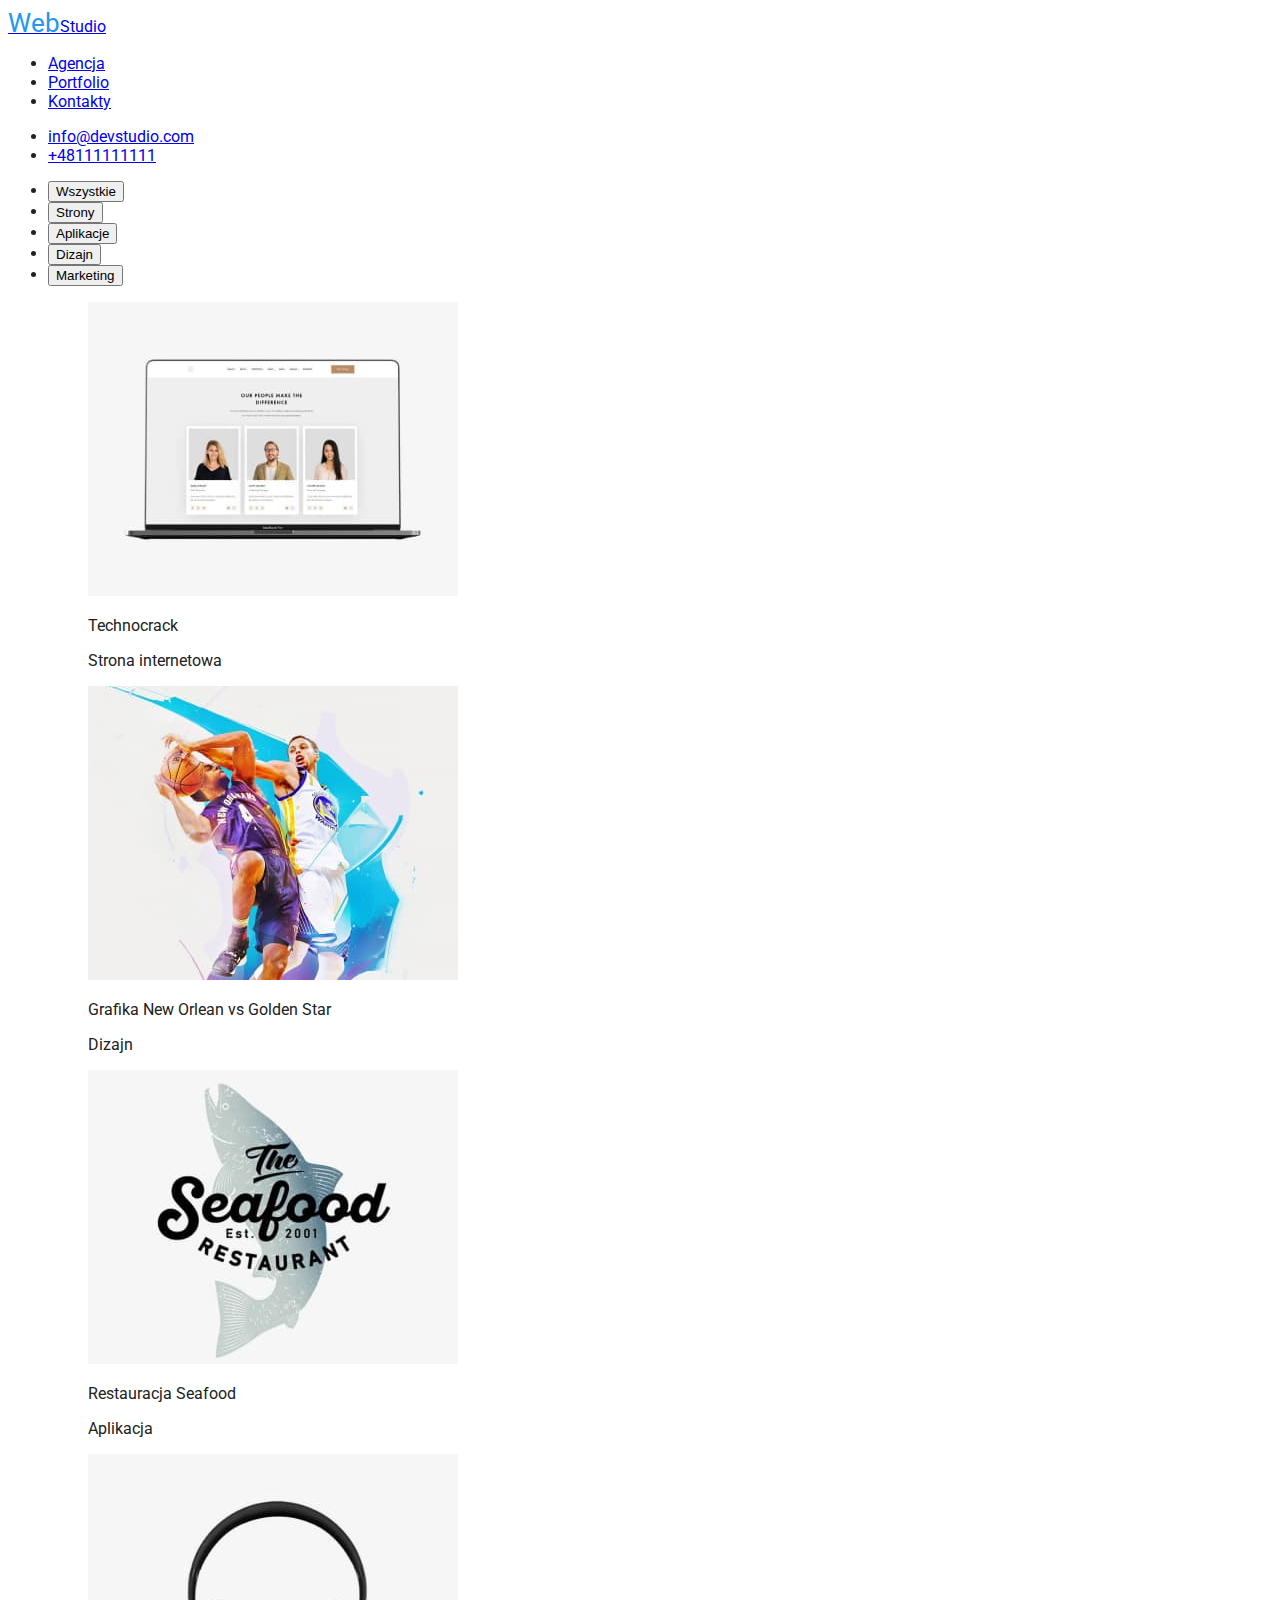
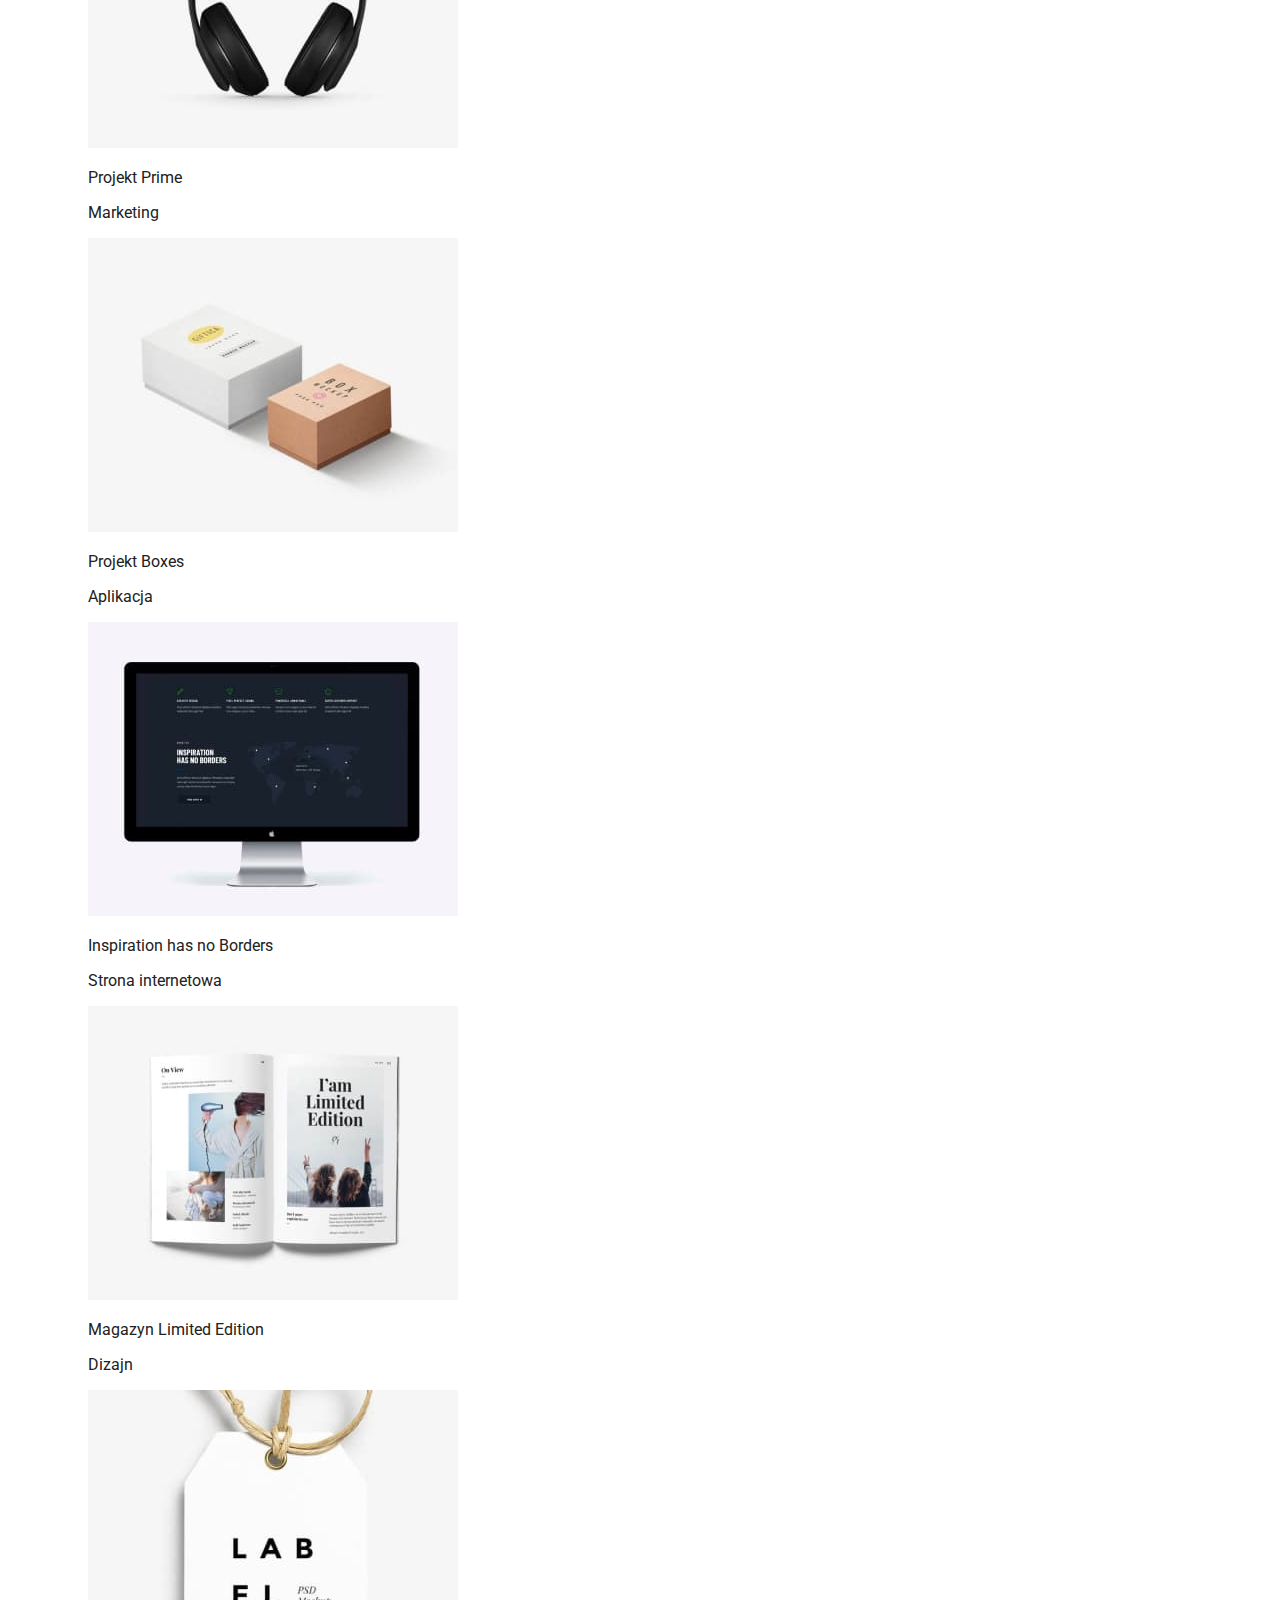
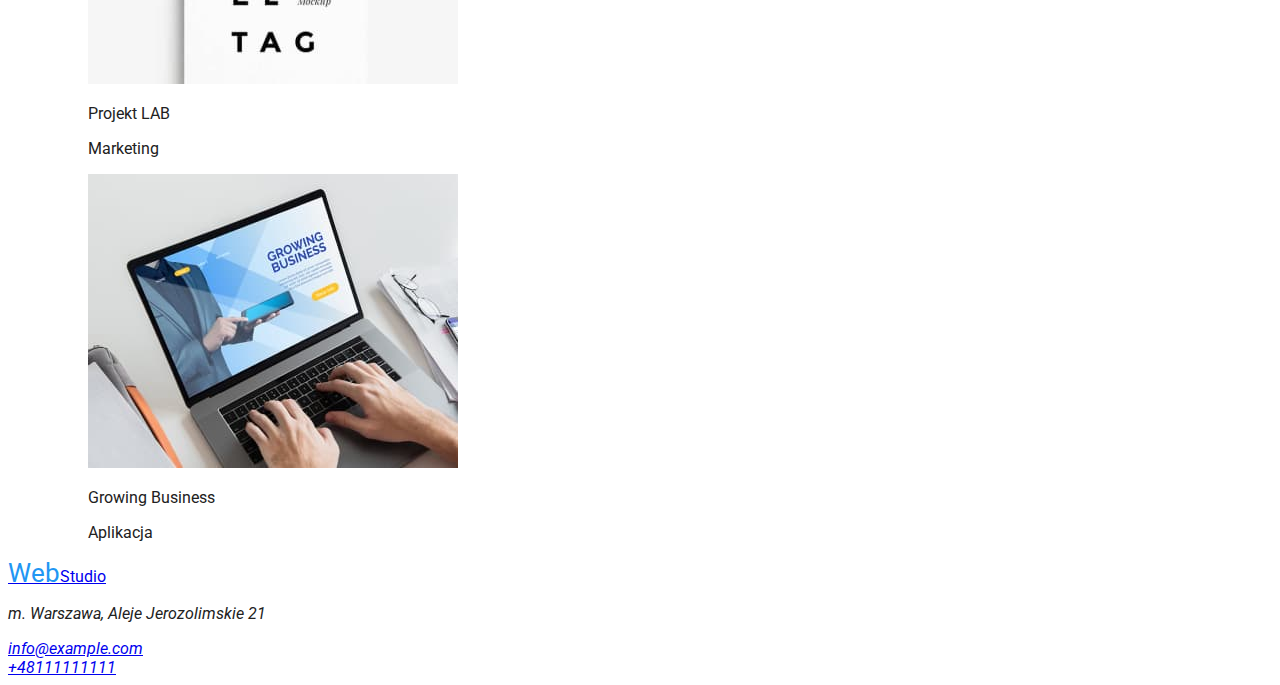
==== portfolio.html @ 7cbb58d7 "added website address to "agencja"" ====
<!DOCTYPE html>
<html lang="pl">
    <head>
        <meta charset="UTF-8" />
        <meta http-equiv="X-UA-Compatible" content="IE=edge" />
        <meta name="viewport" content="width=device-width,initial-scale=1-0" />
        <title>portfolio</title>
        <link rel="preconnect" href="https://fonts.googleapis.com">
        <link rel="preconnect" href="https://fonts.gstatic.com" crossorigin>
        <link href="https://fonts.googleapis.com/css2?family=Raleway:wght@700&family=Roboto:wght@400;500;700;900&display=swap" rel="stylesheet">
        <link rel="stylesheet" href="css/style.css">
    </head>
    <style>

    </style>
    <body>
        <header>
            <a href="./index.html"><span>Web</span>Studio</a>
            <nav>
                <ul>
                    <li><a href="index.html">Agencja</a></li>
                    <li><a href="#">Portfolio</a></li>
                    <li><a href="#">Kontakty</a></li>
                </ul>
            </nav>
            <ul>
                <li>
                    <a href="mailto:info@devstudio.com">info@devstudio.com</a>
                </li>
                <li><a href="tel:+48111111111">+48111111111</a></li>
            </ul>
        </header>
        <main>
            <section>
                <ul>
                    <li>
                <button type="button">Wszystkie</button></li>
                <li>
                <button type="button">Strony</button></li>
                <li>
                <button type="button">Aplikacje</button></li>
                <li>
                <button type="button">Dizajn</button></li>
                <li>
                <button type="button">Marketing</button></li>
                </ul>
            </section>
            <section>
                <ul>
                    <figure>
                        <img
                            src="./images/laptop.jpg"
                            width="370"
                            height="294"
                            alt="Technocrack"
                        />
                        <figcaption>
                            <p>Technocrack</p>
                            <p>Strona internetowa</p>
                        </figcaption>
                    </figure>
                    <figure>
                <img
                    src="./images/pilka.jpg"
                    width="370"
                    height="294"
                    alt="Grafika New Orlean vs Golden Star"
                />
                <figcaption>
                    <p>Grafika New Orlean vs Golden Star</p>
                    <p>Dizajn</p>
                </figcaption>
                    </figure>
                    <figure>
                <img
                    src="./images/restauracja.jpg"
                    width="370"
                    height="294"
                    alt="Restauracja Seafood"
                />
                <figcaption>
                    <p>Restauracja Seafood</p>
                    <p>Aplikacja</p>
                </figcaption>
                    </figure>
                </ul>
                <ul>
                    <figure>
                    <img
                        src="./images/sluchawki.jpg"
                        width="370"
                        height="294"
                        alt="Projekt Prime"
                    />
                    <figcaption>
                        <p>Projekt Prime</p>
                        <p>Marketing</p>
                    </figcaption>
                </figure>
                <figure>
                    <img
                        src="./images/boxes.jpg"
                        width="370"
                        height="294"
                        alt="Projekt Boxes"
                    />
                    <figcaption>
                        <p>Projekt Boxes</p>
                        <p>Aplikacja</p>
                    </figcaption>
                </figure>
                <figure>
                    <img
                        src="./images/monitor.jpg"
                        width="370"
                        height="294"
                        alt="Inspiration has no Borders"
                    />
                    <figcaption>
                        <p>Inspiration has no Borders</p>
                        <p>Strona internetowa</p>
                    </figcaption>
                </figure>
                </ul>
                <ul>
                <figure>
                    <img
                    src="./images/magazyn.jpg"
                    width="370"
                    height="294"
                    alt="Magazyn Limited Edition"
                />
                <figcaption>
                    <p>Magazyn Limited Edition</p>
                    <p>Dizajn</p>
                    </figcaption>
                </figure>
                <figure>
                    <img
                    src="./images/lab.jpg"
                    width="370"
                    height="294"
                    alt="Projekt LAB"
                />
                <figcaption>
                    <p>Projekt LAB</p>
                    <p>Marketing</p>
                    </figcaption>
                </figure>
                <figure>
                    <img
                    src="./images/laptop2.jpg"
                    width="370"
                    height="294"
                    alt="Growing Business"
                />
                <figcaption>
                    <p>Growing Business</p>
                    <p>Aplikacja</p>
                    </figcaption>
                </figure>
                </ul>
            </section>
</div>
<footer>
    <a href="#"><span>Web</span>Studio</a>
    <address>
        <p>m. Warszawa, Aleje Jerozolimskie 21</p>
        <a href="mailto:info@example.com">info@example.com</a><br />
        <a href="tel:+48111111111">+48111111111</a>
    </address>
</footer>
    </body>
</html>
---- css/style.css ----
@import url("https://fonts.googleapis.com/css2?family=Raleway:wght@700&family=Roboto:wght@400;500;700;900&display=swap");

body {
    font-family: "Roboto", sans-serif;
    color: var(--brand-color-black);
    background-color: var(--background-page-color);
}
a:hover {
    color: rgb(0, 81, 255);
}
button:hover {
    color: rgb(0, 81, 255);
}
.button {
    font-size: 10px;
    color: rgb(0, 0, 0);
}
span {
    color: #2196f3;
    font-size: 26px;
}
menu {
    background-color: #ececec;
}
:root {
    --backgroung-page-color: #e5e5e5;
    --brand-color-blue: #2196f3;
    --brand-color-background: #2f303a;
    --brand-color-black: #212121;
    --brand-color-grey: #f5f4fa;
    --brand-color-default: #ffffff;
}
menu-logo-link {
    color: #000;
    font-family: Raleway;
    font-weight: 700px;
    font-size: 26px;
    line-height: 1.2;
    text-decoration: none;
}
menu-logo {
    color: var(--brand-color-blue);
    font-family: Raleway;
    font-weight: 700px;
    font-size: 26px;
    line-height: 1.2;
    text-decoration: none;
}
button {
    cursor: pointer;
}
a:focus {
    color: green;
}
a:active,
button:active {
    background-color: var(--brand-color-blue);
}
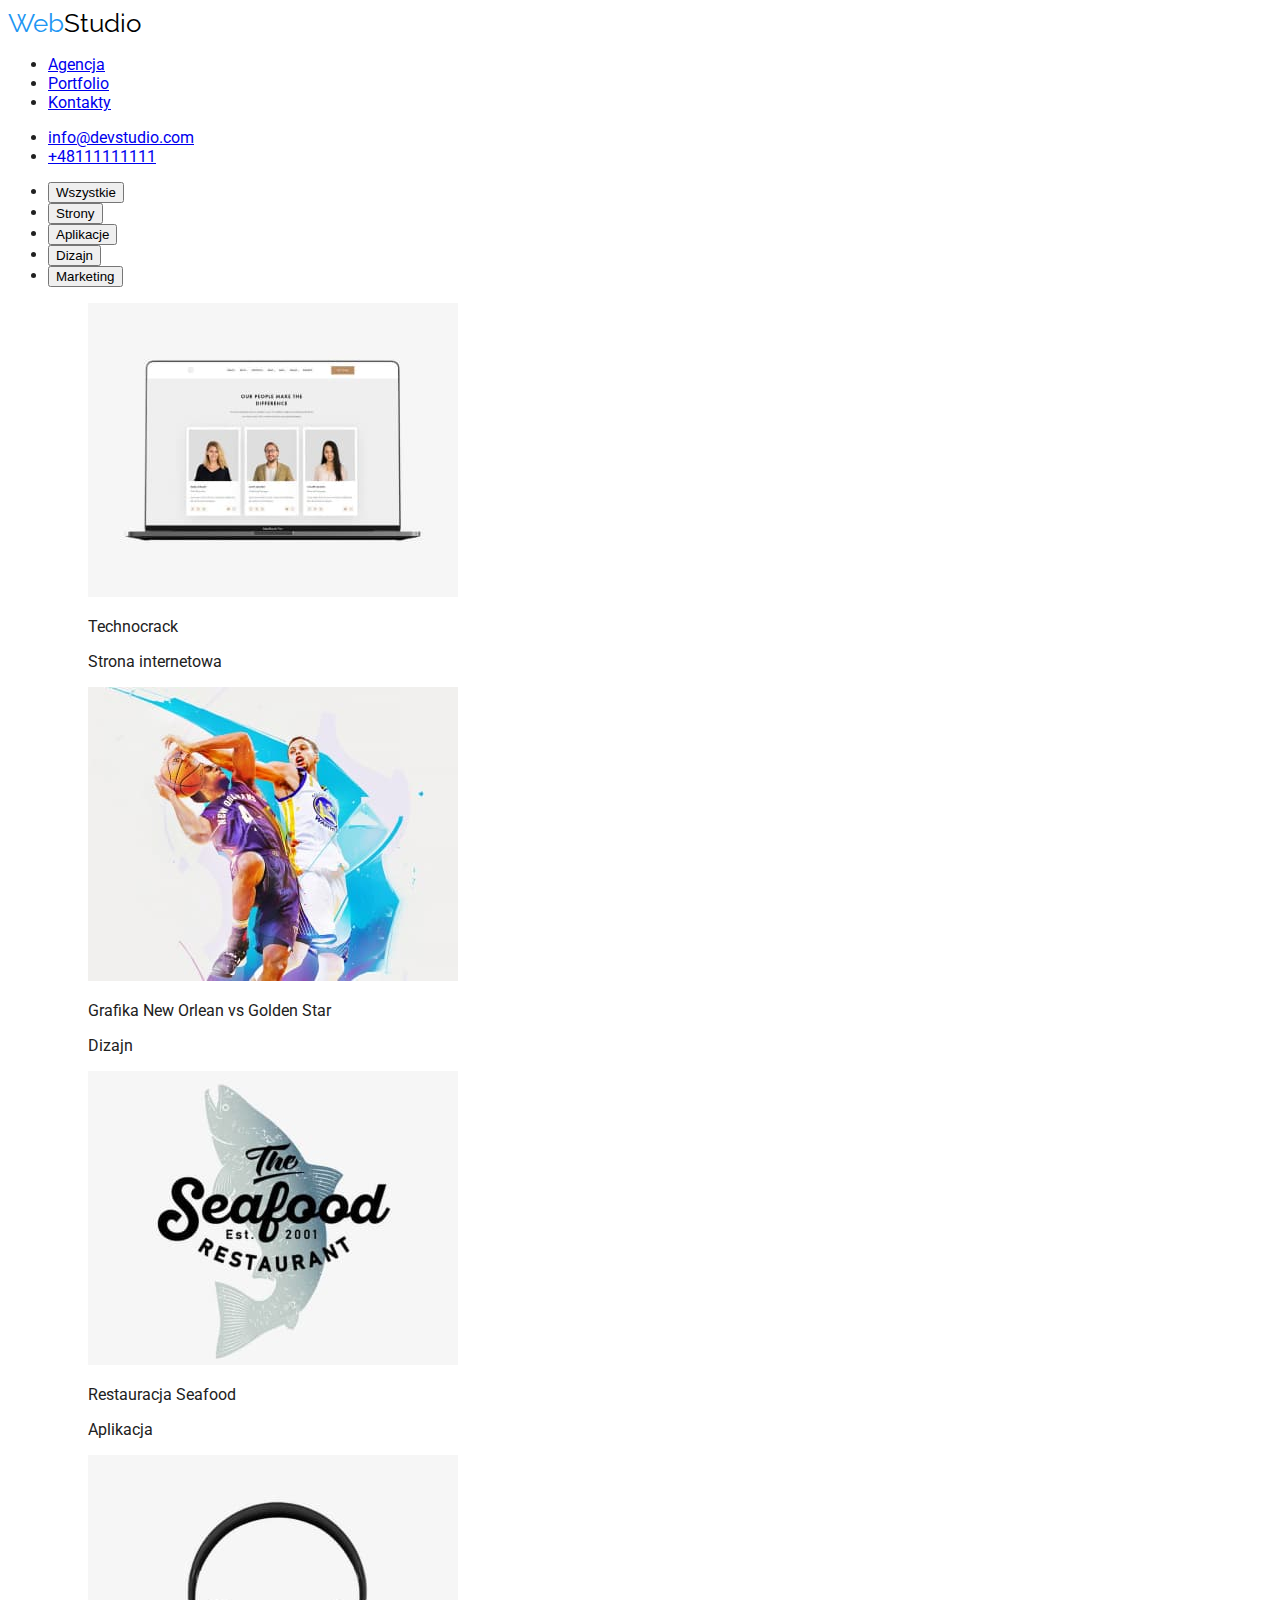
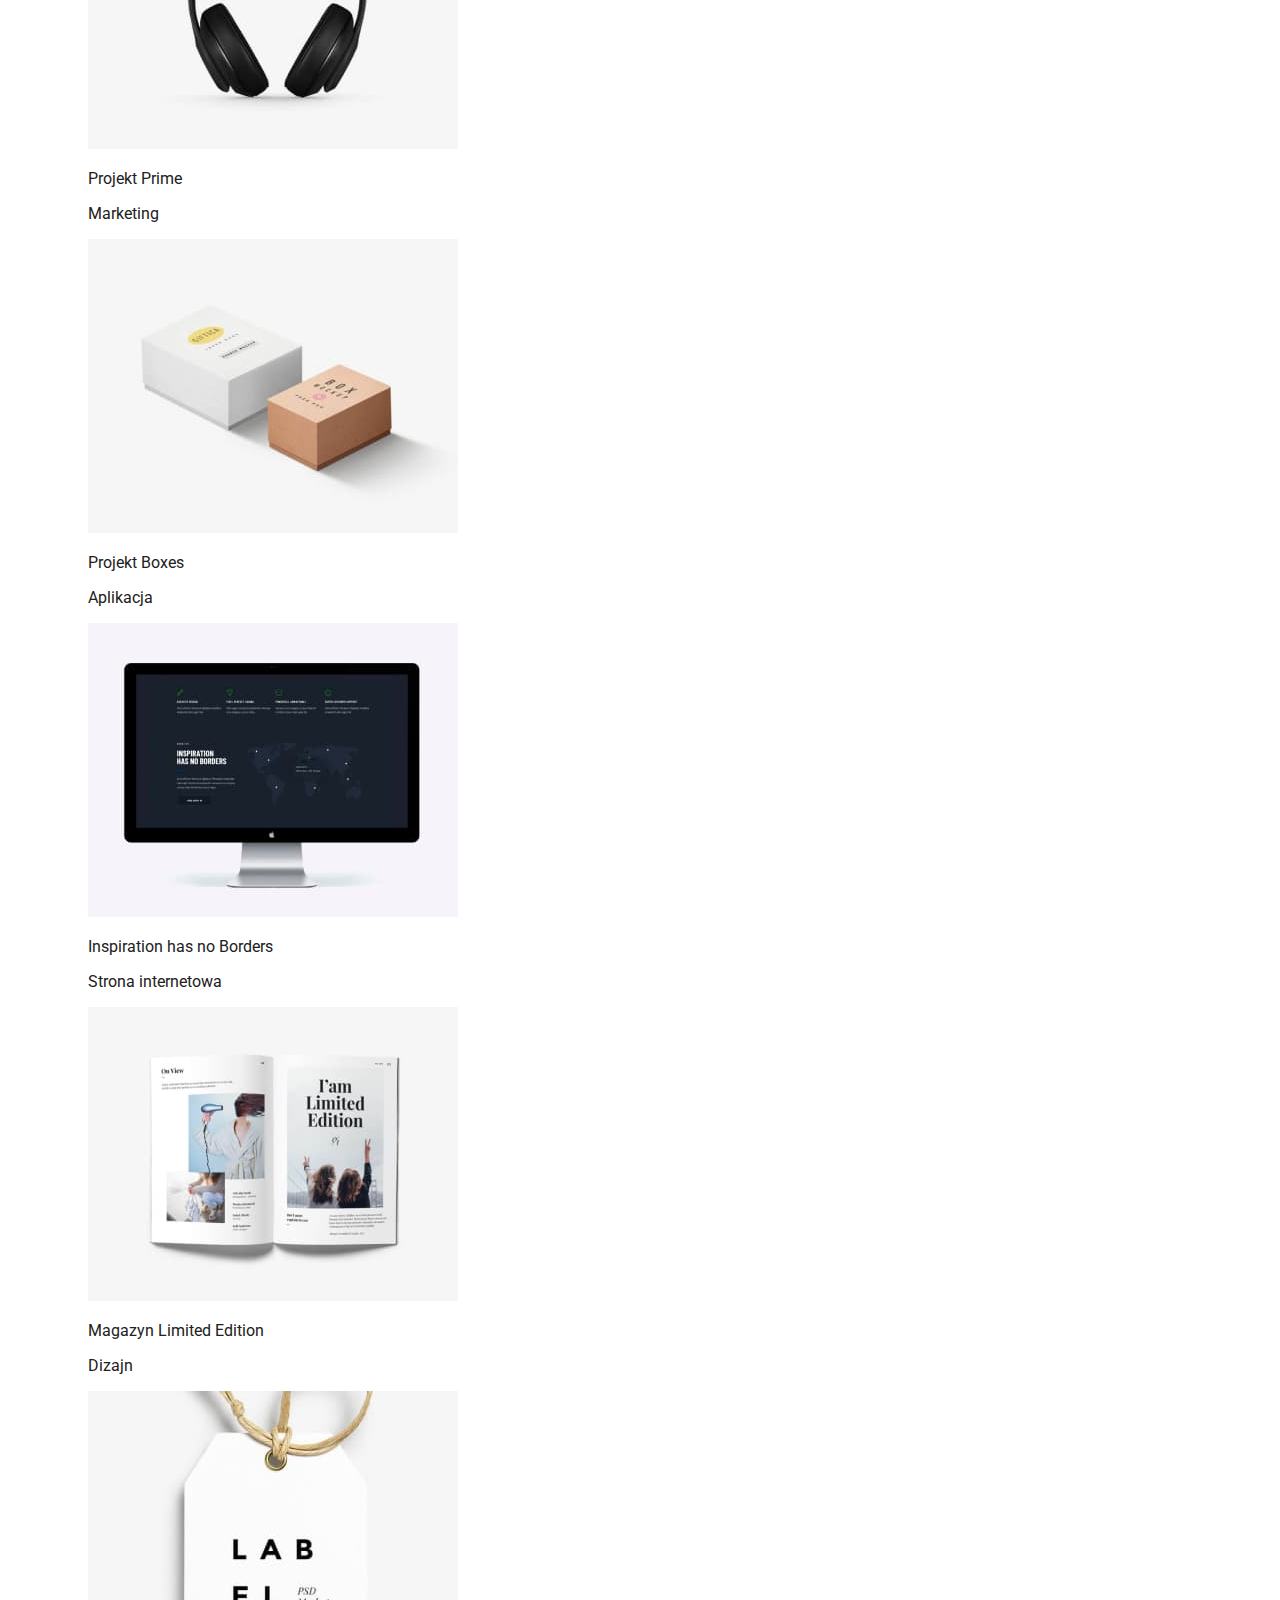
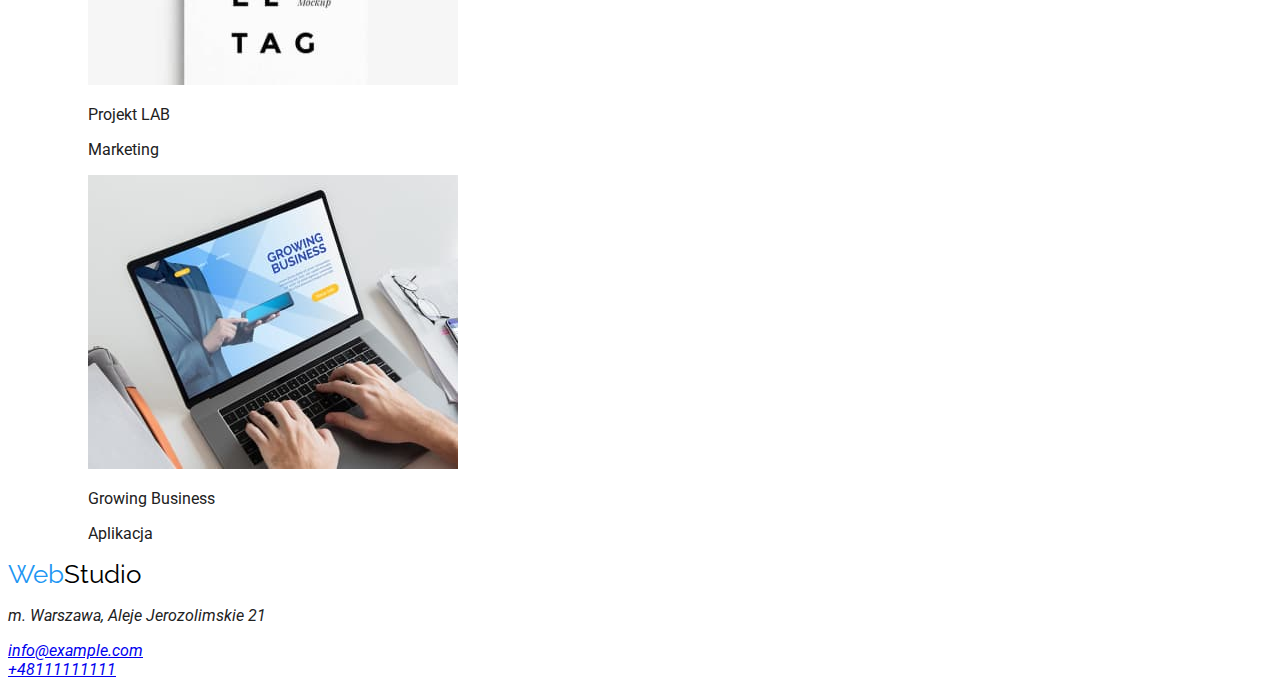
==== commit 209d732b: "code improvement: adding a period in style.css/menu-logo-link" ====
--- a/portfolio.html
+++ b/portfolio.html
@@ -15,7 +15,10 @@
     </style>
     <body>
         <header>
-            <a href="./index.html"><span>Web</span>Studio</a>
+            <a
+                href="https://tomaszdre.github.io/goit-markup-hw-01/"
+                class="menu-logo-link"
+                ><span class="menu-logo">Web</span>Studio</a>
             <nav>
                 <ul>
                     <li><a href="index.html">Agencja</a></li>
@@ -163,7 +166,10 @@
             </section>
 </div>
 <footer>
-    <a href="#"><span>Web</span>Studio</a>
+    <a
+                href="https://tomaszdre.github.io/goit-markup-hw-01/"
+                class="menu-logo-link"
+                ><span class="menu-logo">Web</span>Studio</a>
     <address>
         <p>m. Warszawa, Aleje Jerozolimskie 21</p>
         <a href="mailto:info@example.com">info@example.com</a><br />
--- a/css/style.css
+++ b/css/style.css
@@ -1,5 +1,13 @@
 @import url("https://fonts.googleapis.com/css2?family=Raleway:wght@700&family=Roboto:wght@400;500;700;900&display=swap");
 
+:root {
+    --backgroung-page-color: #e5e5e5;
+    --brand-color-blue: #2196f3;
+    --brand-color-background: #2f303a;
+    --brand-color-black: #212121;
+    --brand-color-grey: #f5f4fa;
+    --brand-color-default: #ffffff;
+}
 body {
     font-family: "Roboto", sans-serif;
     color: var(--brand-color-black);
@@ -22,15 +30,8 @@
 menu {
     background-color: #ececec;
 }
-:root {
-    --backgroung-page-color: #e5e5e5;
-    --brand-color-blue: #2196f3;
-    --brand-color-background: #2f303a;
-    --brand-color-black: #212121;
-    --brand-color-grey: #f5f4fa;
-    --brand-color-default: #ffffff;
-}
-menu-logo-link {
+
+.menu-logo-link {
     color: #000;
     font-family: Raleway;
     font-weight: 700px;
@@ -38,14 +39,7 @@
     line-height: 1.2;
     text-decoration: none;
 }
-menu-logo {
-    color: var(--brand-color-blue);
-    font-family: Raleway;
-    font-weight: 700px;
-    font-size: 26px;
-    line-height: 1.2;
-    text-decoration: none;
-}
+
 button {
     cursor: pointer;
 }
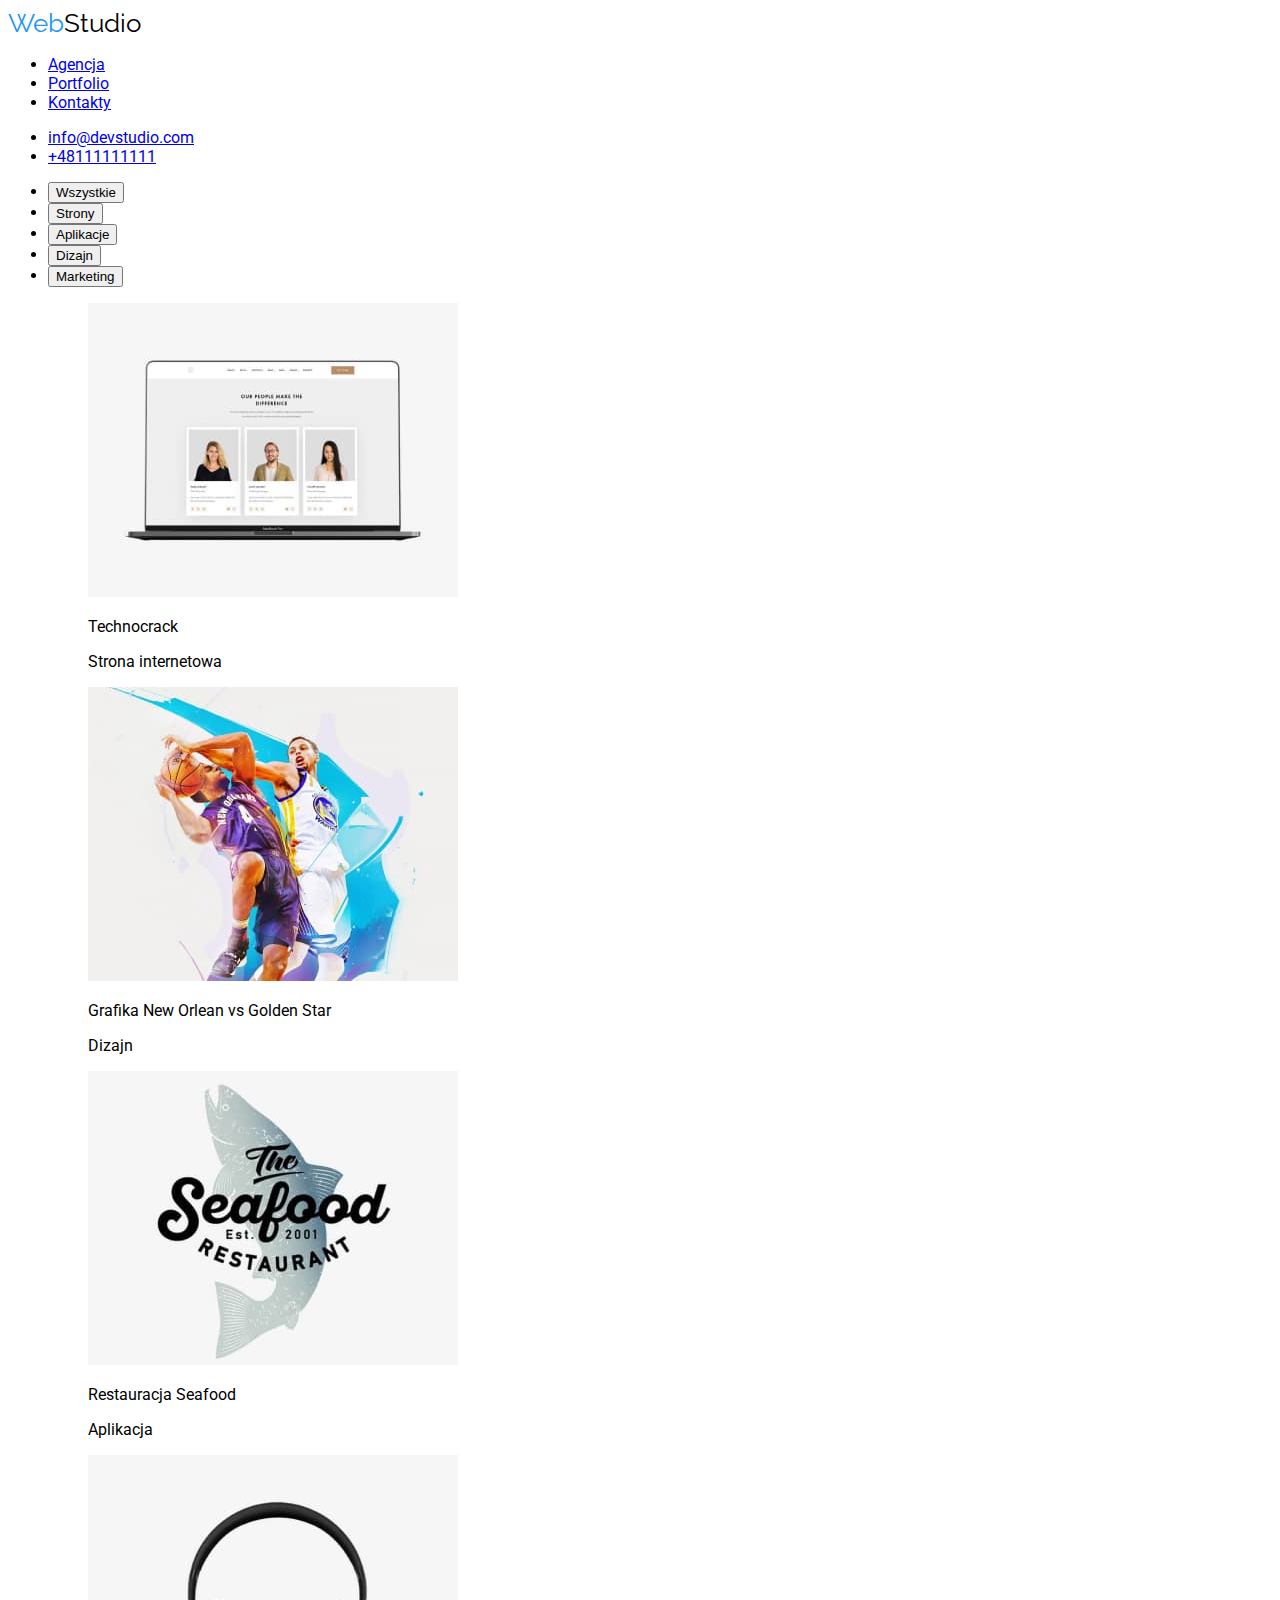
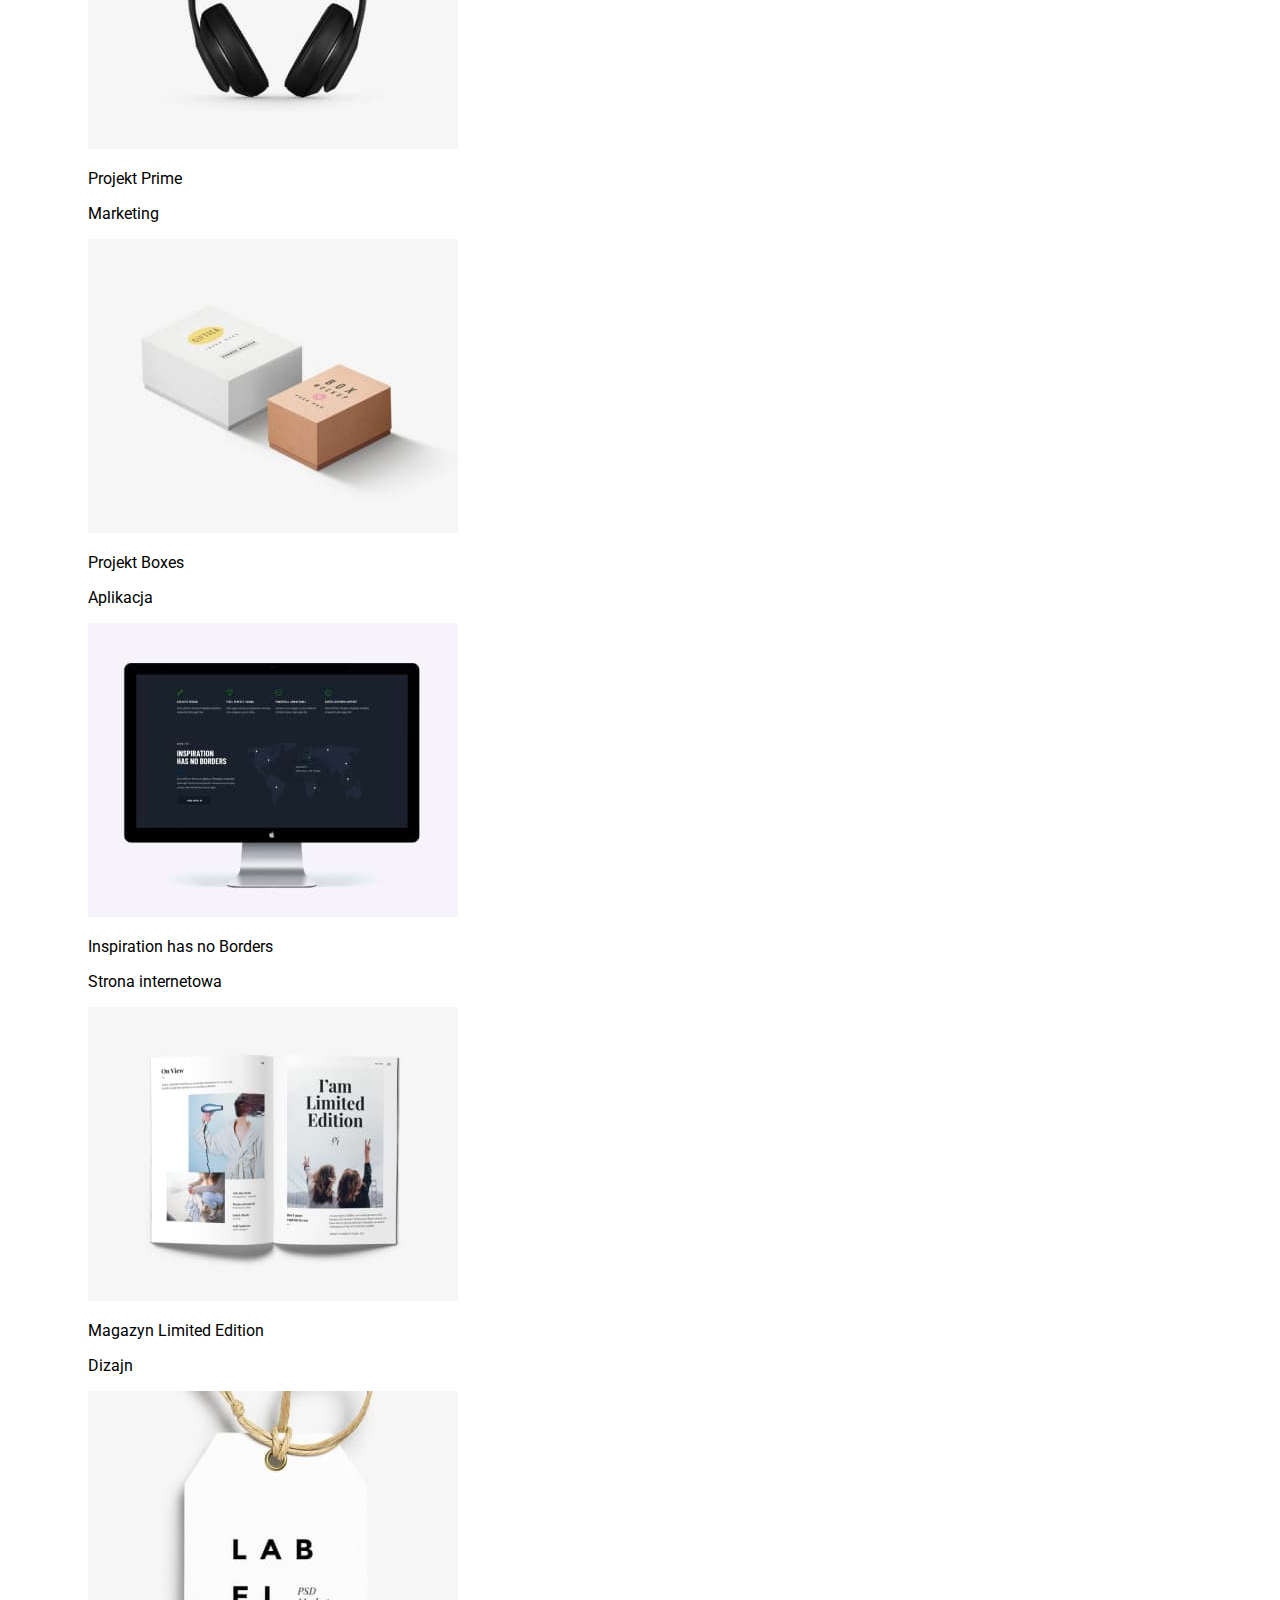
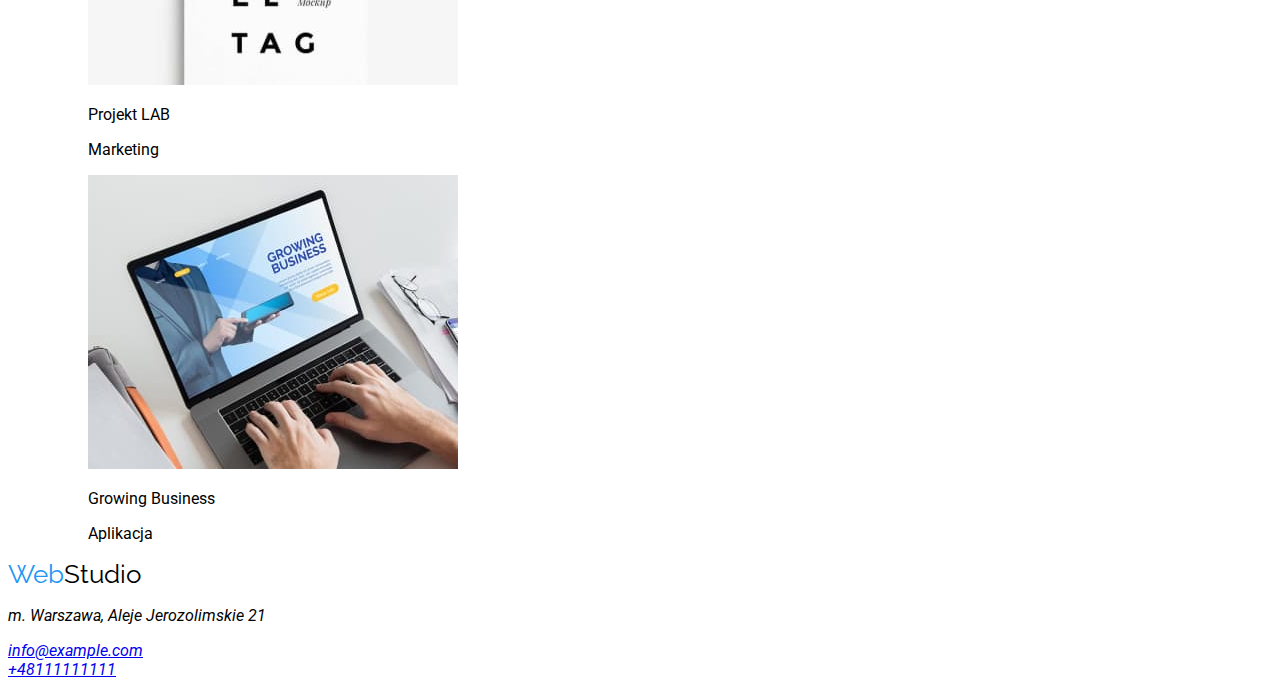
==== commit 37b7ff67: "delete class "menu-logo"" ====
--- a/portfolio.html
+++ b/portfolio.html
@@ -18,7 +18,7 @@
             <a
                 href="https://tomaszdre.github.io/goit-markup-hw-01/"
                 class="menu-logo-link"
-                ><span class="menu-logo">Web</span>Studio</a>
+                ><span>Web</span>Studio</a>
             <nav>
                 <ul>
                     <li><a href="index.html">Agencja</a></li>
@@ -169,7 +169,7 @@
     <a
                 href="https://tomaszdre.github.io/goit-markup-hw-01/"
                 class="menu-logo-link"
-                ><span class="menu-logo">Web</span>Studio</a>
+                ><span>Web</span>Studio</a>
     <address>
         <p>m. Warszawa, Aleje Jerozolimskie 21</p>
         <a href="mailto:info@example.com">info@example.com</a><br />
--- a/css/style.css
+++ b/css/style.css
@@ -2,10 +2,10 @@
 
 :root {
     --backgroung-page-color: #e5e5e5;
-    --brand-color-blue: #2196f3;
+    --brand-color-primary: #2196f3;
     --brand-color-background: #2f303a;
-    --brand-color-black: #212121;
-    --brand-color-grey: #f5f4fa;
+    --brand-color-secondary: #212121;
+    --brand-color-ordinary: #f5f4fa;
     --brand-color-default: #ffffff;
 }
 body {
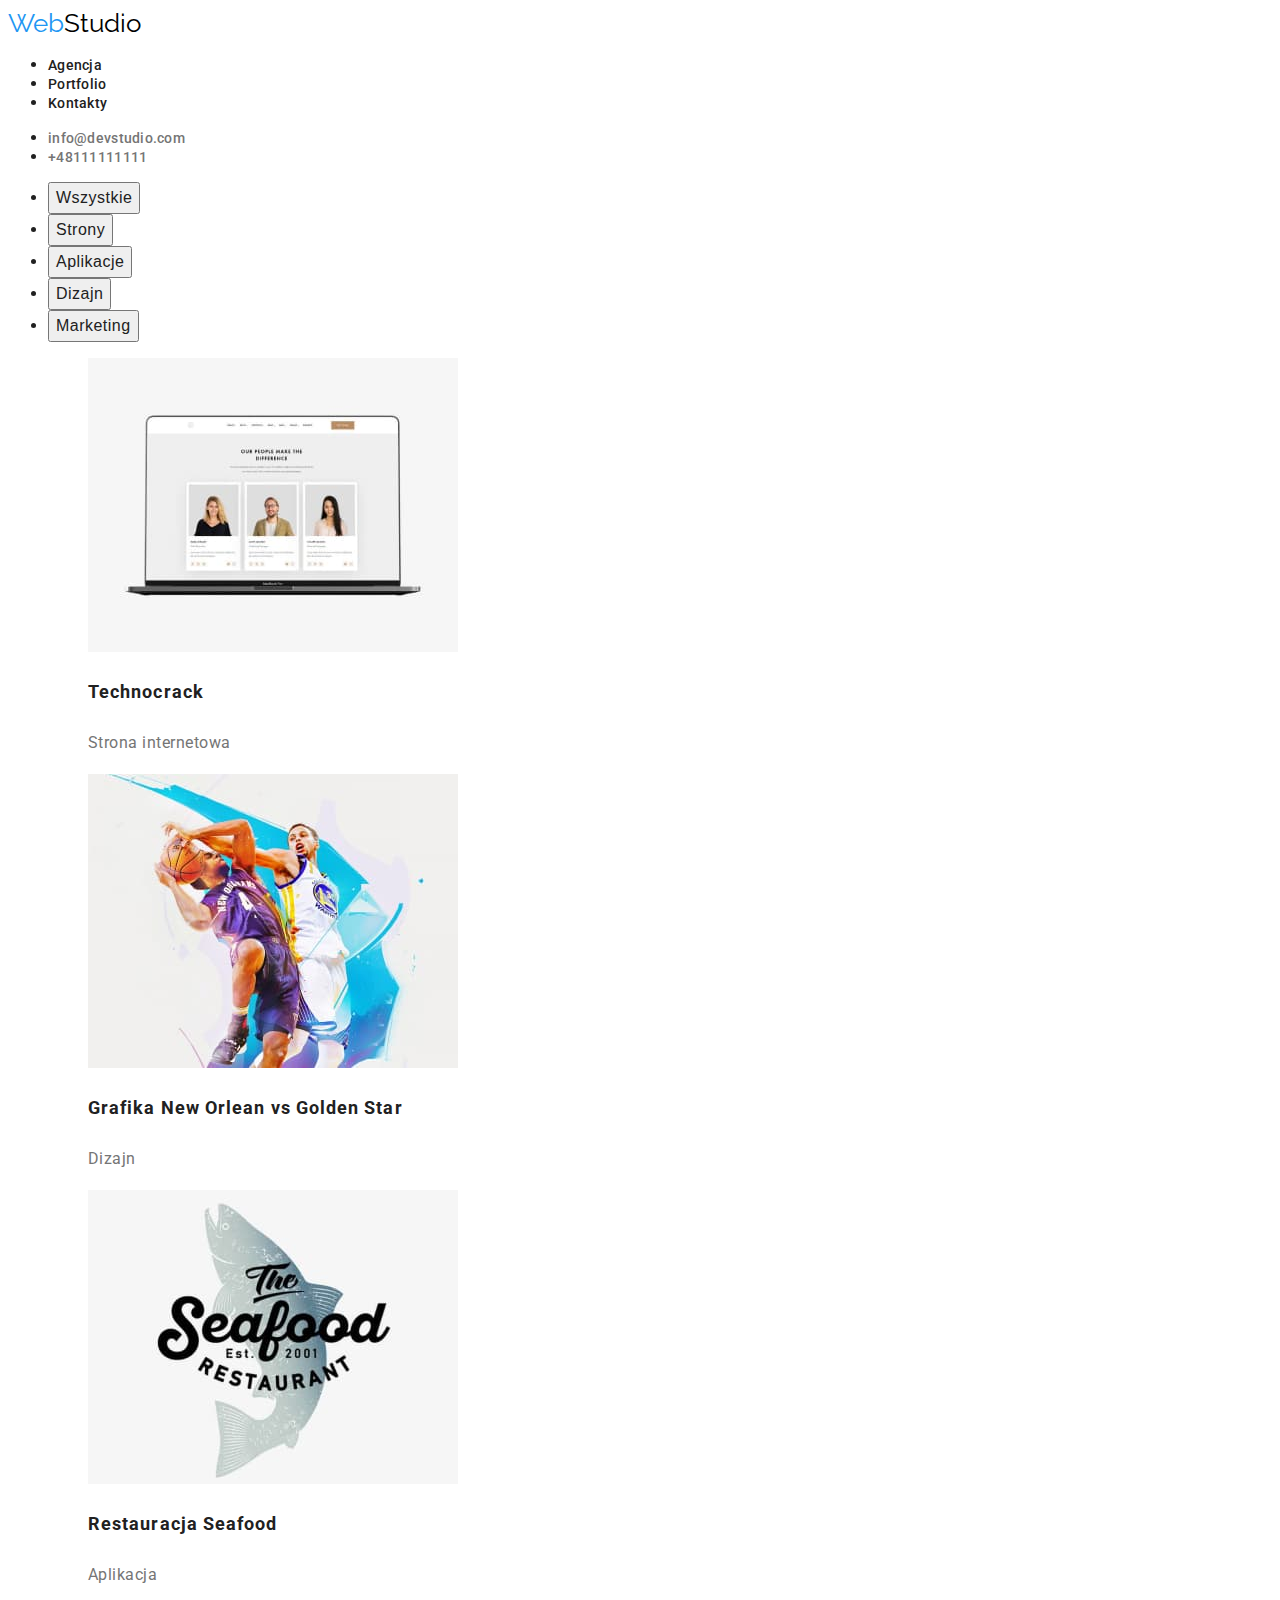
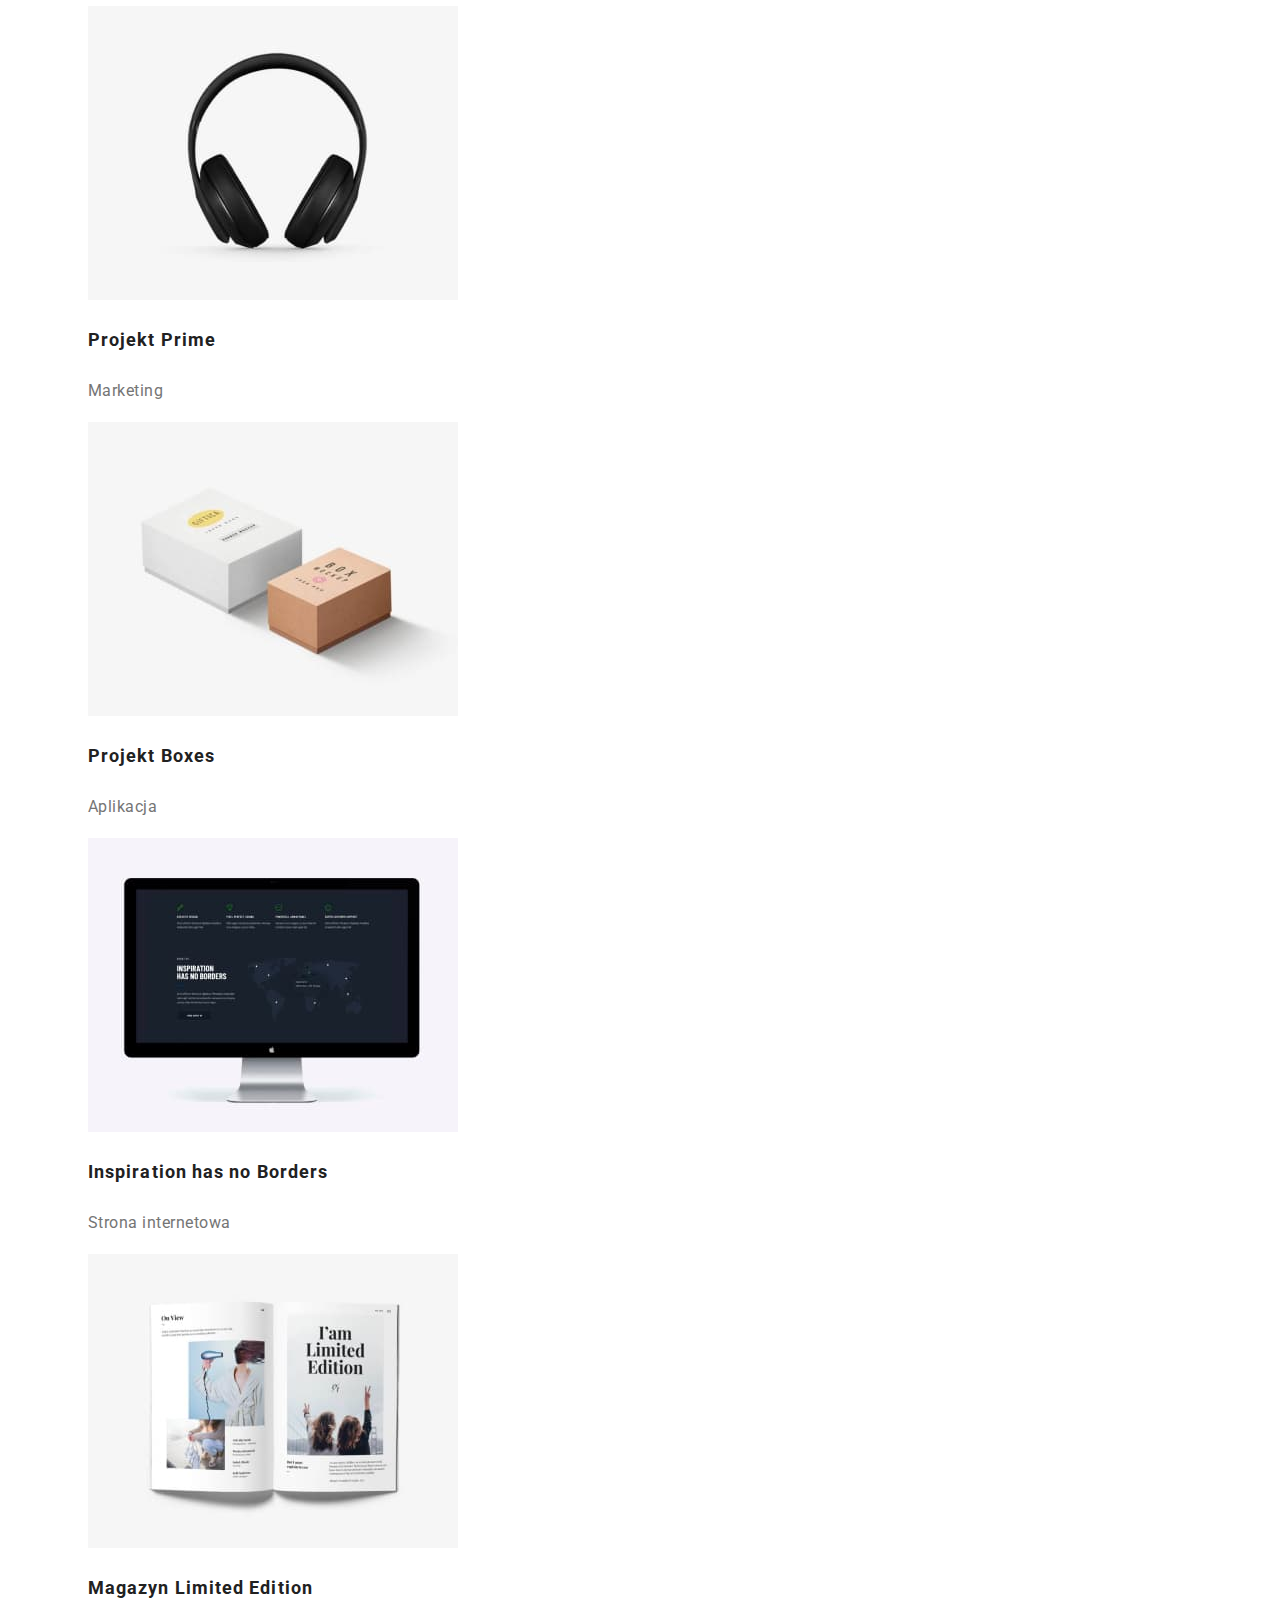
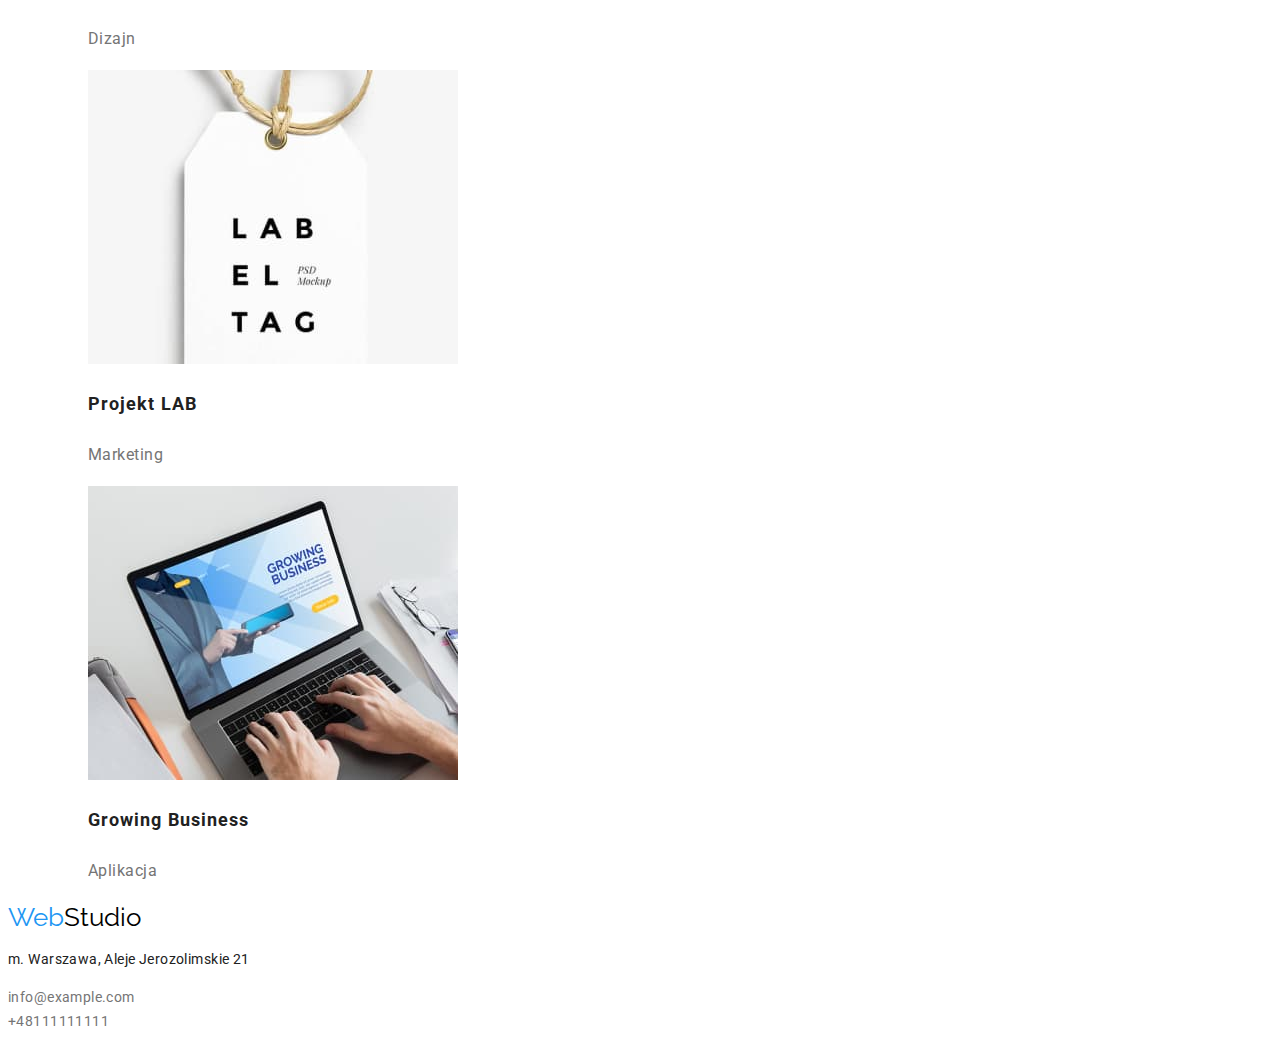
==== commit 5c431eaa: "added many class to index and portfolio" ====
--- a/portfolio.html
+++ b/portfolio.html
@@ -17,35 +17,35 @@
         <header>
             <a
                 href="https://tomaszdre.github.io/goit-markup-hw-01/"
-                class="menu-logo-link"
+                class="logo"
                 ><span>Web</span>Studio</a>
             <nav>
                 <ul>
-                    <li><a href="index.html">Agencja</a></li>
-                    <li><a href="#">Portfolio</a></li>
-                    <li><a href="#">Kontakty</a></li>
+                    <li><a href="index.html" class="decoration">Agencja</a></li>
+                    <li><a href="#" class="decoration">Portfolio</a></li>
+                    <li><a href="#" class="decoration">Kontakty</a></li>
                 </ul>
             </nav>
             <ul>
                 <li>
-                    <a href="mailto:info@devstudio.com">info@devstudio.com</a>
+                    <a href="mailto:info@devstudio.com" class="contacs">info@devstudio.com</a>
                 </li>
-                <li><a href="tel:+48111111111">+48111111111</a></li>
+                <li><a href="tel:+48111111111" class="contacs">+48111111111</a></li>
             </ul>
         </header>
         <main>
             <section>
                 <ul>
                     <li>
-                <button type="button">Wszystkie</button></li>
+                <button type="button" class="font">Wszystkie</button></li>
                 <li>
-                <button type="button">Strony</button></li>
+                <button type="button" class="font">Strony</button></li>
                 <li>
-                <button type="button">Aplikacje</button></li>
+                <button type="button" class="font">Aplikacje</button></li>
                 <li>
-                <button type="button">Dizajn</button></li>
+                <button type="button" class="font">Dizajn</button></li>
                 <li>
-                <button type="button">Marketing</button></li>
+                <button type="button" class="font">Marketing</button></li>
                 </ul>
             </section>
             <section>
@@ -58,8 +58,8 @@
                             alt="Technocrack"
                         />
                         <figcaption>
-                            <p>Technocrack</p>
-                            <p>Strona internetowa</p>
+                            <p class="font-image">Technocrack</p>
+                            <p class="font-image1">Strona internetowa</p>
                         </figcaption>
                     </figure>
                     <figure>
@@ -70,8 +70,8 @@
                     alt="Grafika New Orlean vs Golden Star"
                 />
                 <figcaption>
-                    <p>Grafika New Orlean vs Golden Star</p>
-                    <p>Dizajn</p>
+                    <p class="font-image">Grafika New Orlean vs Golden Star</p>
+                    <p class="font-image1">Dizajn</p>
                 </figcaption>
                     </figure>
                     <figure>
@@ -82,8 +82,8 @@
                     alt="Restauracja Seafood"
                 />
                 <figcaption>
-                    <p>Restauracja Seafood</p>
-                    <p>Aplikacja</p>
+                    <p class="font-image">Restauracja Seafood</p>
+                    <p class="font-image1">Aplikacja</p>
                 </figcaption>
                     </figure>
                 </ul>
@@ -96,8 +96,8 @@
                         alt="Projekt Prime"
                     />
                     <figcaption>
-                        <p>Projekt Prime</p>
-                        <p>Marketing</p>
+                        <p class="font-image">Projekt Prime</p>
+                        <p class="font-image1">Marketing</p>
                     </figcaption>
                 </figure>
                 <figure>
@@ -108,8 +108,8 @@
                         alt="Projekt Boxes"
                     />
                     <figcaption>
-                        <p>Projekt Boxes</p>
-                        <p>Aplikacja</p>
+                        <p class="font-image">Projekt Boxes</p>
+                        <p class="font-image1">Aplikacja</p>
                     </figcaption>
                 </figure>
                 <figure>
@@ -120,8 +120,8 @@
                         alt="Inspiration has no Borders"
                     />
                     <figcaption>
-                        <p>Inspiration has no Borders</p>
-                        <p>Strona internetowa</p>
+                        <p class="font-image">Inspiration has no Borders</p>
+                        <p class="font-image1">Strona internetowa</p>
                     </figcaption>
                 </figure>
                 </ul>
@@ -134,8 +134,8 @@
                     alt="Magazyn Limited Edition"
                 />
                 <figcaption>
-                    <p>Magazyn Limited Edition</p>
-                    <p>Dizajn</p>
+                    <p class="font-image">Magazyn Limited Edition</p>
+                    <p class="font-image1">Dizajn</p>
                     </figcaption>
                 </figure>
                 <figure>
@@ -146,8 +146,8 @@
                     alt="Projekt LAB"
                 />
                 <figcaption>
-                    <p>Projekt LAB</p>
-                    <p>Marketing</p>
+                    <p class="font-image">Projekt LAB</p>
+                    <p class="font-image1">Marketing</p>
                     </figcaption>
                 </figure>
                 <figure>
@@ -158,8 +158,8 @@
                     alt="Growing Business"
                 />
                 <figcaption>
-                    <p>Growing Business</p>
-                    <p>Aplikacja</p>
+                    <p class="font-image">Growing Business</p>
+                    <p class="font-image1">Aplikacja</p>
                     </figcaption>
                 </figure>
                 </ul>
@@ -168,12 +168,12 @@
 <footer>
     <a
                 href="https://tomaszdre.github.io/goit-markup-hw-01/"
-                class="menu-logo-link"
+                class="logo"
                 ><span>Web</span>Studio</a>
     <address>
-        <p>m. Warszawa, Aleje Jerozolimskie 21</p>
-        <a href="mailto:info@example.com">info@example.com</a><br />
-        <a href="tel:+48111111111">+48111111111</a>
+        <p class="footer">m. Warszawa, Aleje Jerozolimskie 21</p>
+        <a href="mailto:info@example.com" class="footer-address">info@example.com</a><br />
+        <a href="tel:+48111111111" class="footer-address">+48111111111</a>
     </address>
 </footer>
     </body>
--- a/css/style.css
+++ b/css/style.css
@@ -10,18 +10,18 @@
 }
 body {
     font-family: "Roboto", sans-serif;
-    color: var(--brand-color-black);
+    color: var(--brand-color-secondary);
     background-color: var(--background-page-color);
 }
 a:hover {
-    color: rgb(0, 81, 255);
+    color: #2196f3;
 }
 button:hover {
-    color: rgb(0, 81, 255);
+    color: #2196f3;
 }
 .button {
     font-size: 10px;
-    color: rgb(0, 0, 0);
+    color: #212121;
 }
 span {
     color: #2196f3;
@@ -31,8 +31,8 @@
     background-color: #ececec;
 }
 
-.menu-logo-link {
-    color: #000;
+.logo {
+    color: #000000;
     font-family: Raleway;
     font-weight: 700px;
     font-size: 26px;
@@ -44,9 +44,120 @@
     cursor: pointer;
 }
 a:focus {
-    color: green;
+    color: #2196f3;
 }
 a:active,
 button:active {
-    background-color: var(--brand-color-blue);
+    background-color: var(--brand-color-primary);
 }
+
+.decoration {
+    font-style: normal;
+    font-weight: 500;
+    font-size: 14px;
+    line-height: 16px;
+    text-decoration: none;
+    letter-spacing: 0.02em;
+    color: #212121;
+}
+.font {
+    font-style: normal;
+    font-weight: 500;
+    font-size: 16px;
+    line-height: 26px;
+    text-align: center;
+    letter-spacing: 0.03em;
+    color: #212121;
+}
+.font-image {
+    font-style: normal;
+    font-weight: 700;
+    font-size: 18px;
+    line-height: 36px;
+    letter-spacing: 0.06em;
+}
+.font-image1 {
+    font-family: "Roboto";
+    font-style: normal;
+    font-weight: 400;
+    font-size: 16px;
+    line-height: 30px;
+    letter-spacing: 0.03em;
+    color: #757575;
+}
+.contacs {
+    font-style: normal;
+    font-weight: 500;
+    font-size: 14px;
+    line-height: 16px;
+    letter-spacing: 0.02em;
+    color: #757575;
+    text-decoration: none;
+}
+.font-button {
+    font-style: normal;
+    font-weight: 700;
+    font-size: 16px;
+    line-height: 30px;
+    display: flex;
+    align-items: center;
+    text-align: center;
+    letter-spacing: 0.06em;
+    color: #ffffff;
+}
+.background-button {
+    width: 200px;
+    height: 50px;
+    left: 700px;
+    background: #2196f3;
+    box-shadow: 0px 4px 4px #00000026;
+    border-radius: 4px;
+}
+.center-text {
+    font-family: "Roboto";
+    font-style: normal;
+    font-weight: 900;
+    font-size: 44px;
+    line-height: 60px;
+    text-align: center;
+    letter-spacing: 0.06em;
+    text-transform: uppercase;
+}
+.center-text2 {
+    font-style: normal;
+    font-weight: 700;
+    font-size: 36px;
+    line-height: 42px;
+    text-align: center;
+    letter-spacing: 0.03em;
+}
+.text-jd {
+    font-style: normal;
+    font-weight: 500;
+    font-size: 16px;
+    line-height: 19px;
+    letter-spacing: 0.03em;
+}
+.text-jd2 {
+    font-weight: 400;
+    font-size: 16px;
+    line-height: 19px;
+    letter-spacing: 0.03em;
+    color: #757575;
+}
+.footer {
+    font-style: normal;
+    font-weight: 400;
+    font-size: 14px;
+    line-height: 24px;
+    letter-spacing: 0.03em;
+}
+.footer-address {
+    font-style: normal;
+    font-weight: 400;
+    font-size: 14px;
+    line-height: 24px;
+    letter-spacing: 0.03em;
+    color: #757575;
+    text-decoration: none;
+}
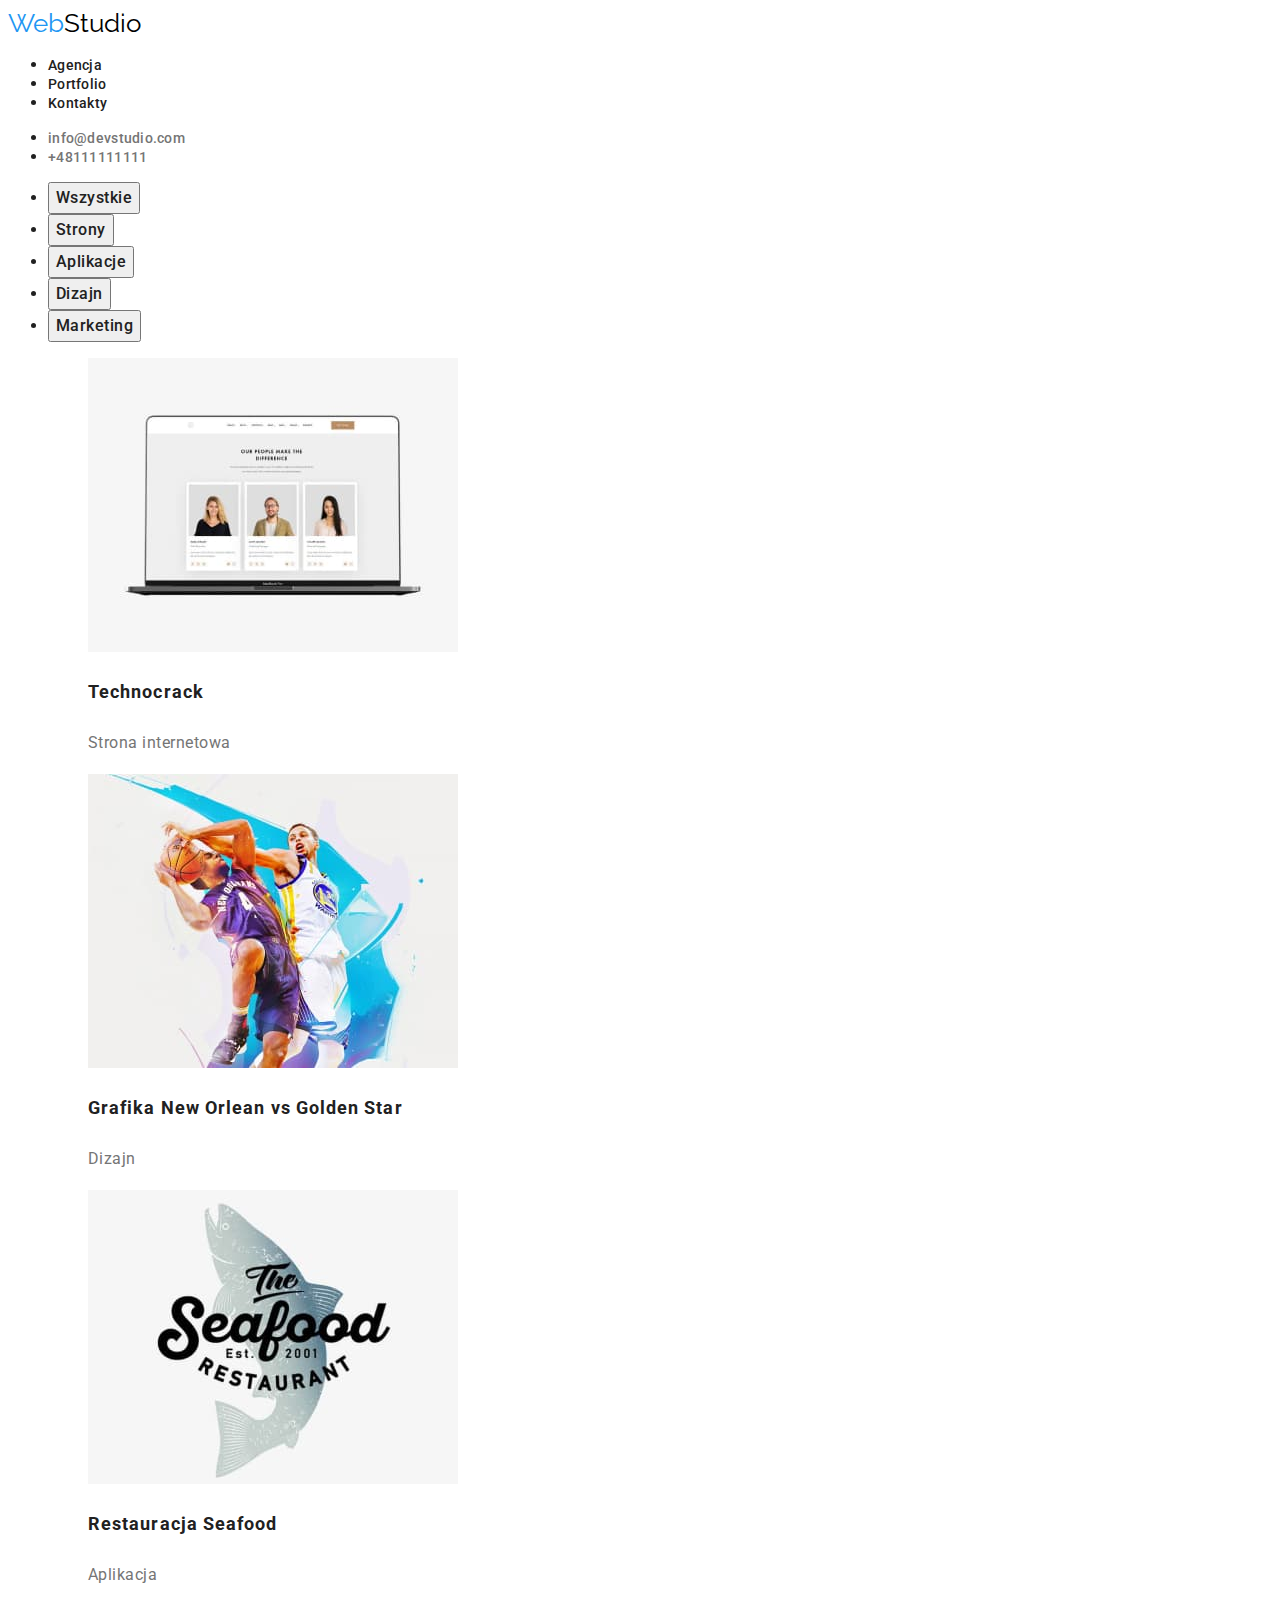
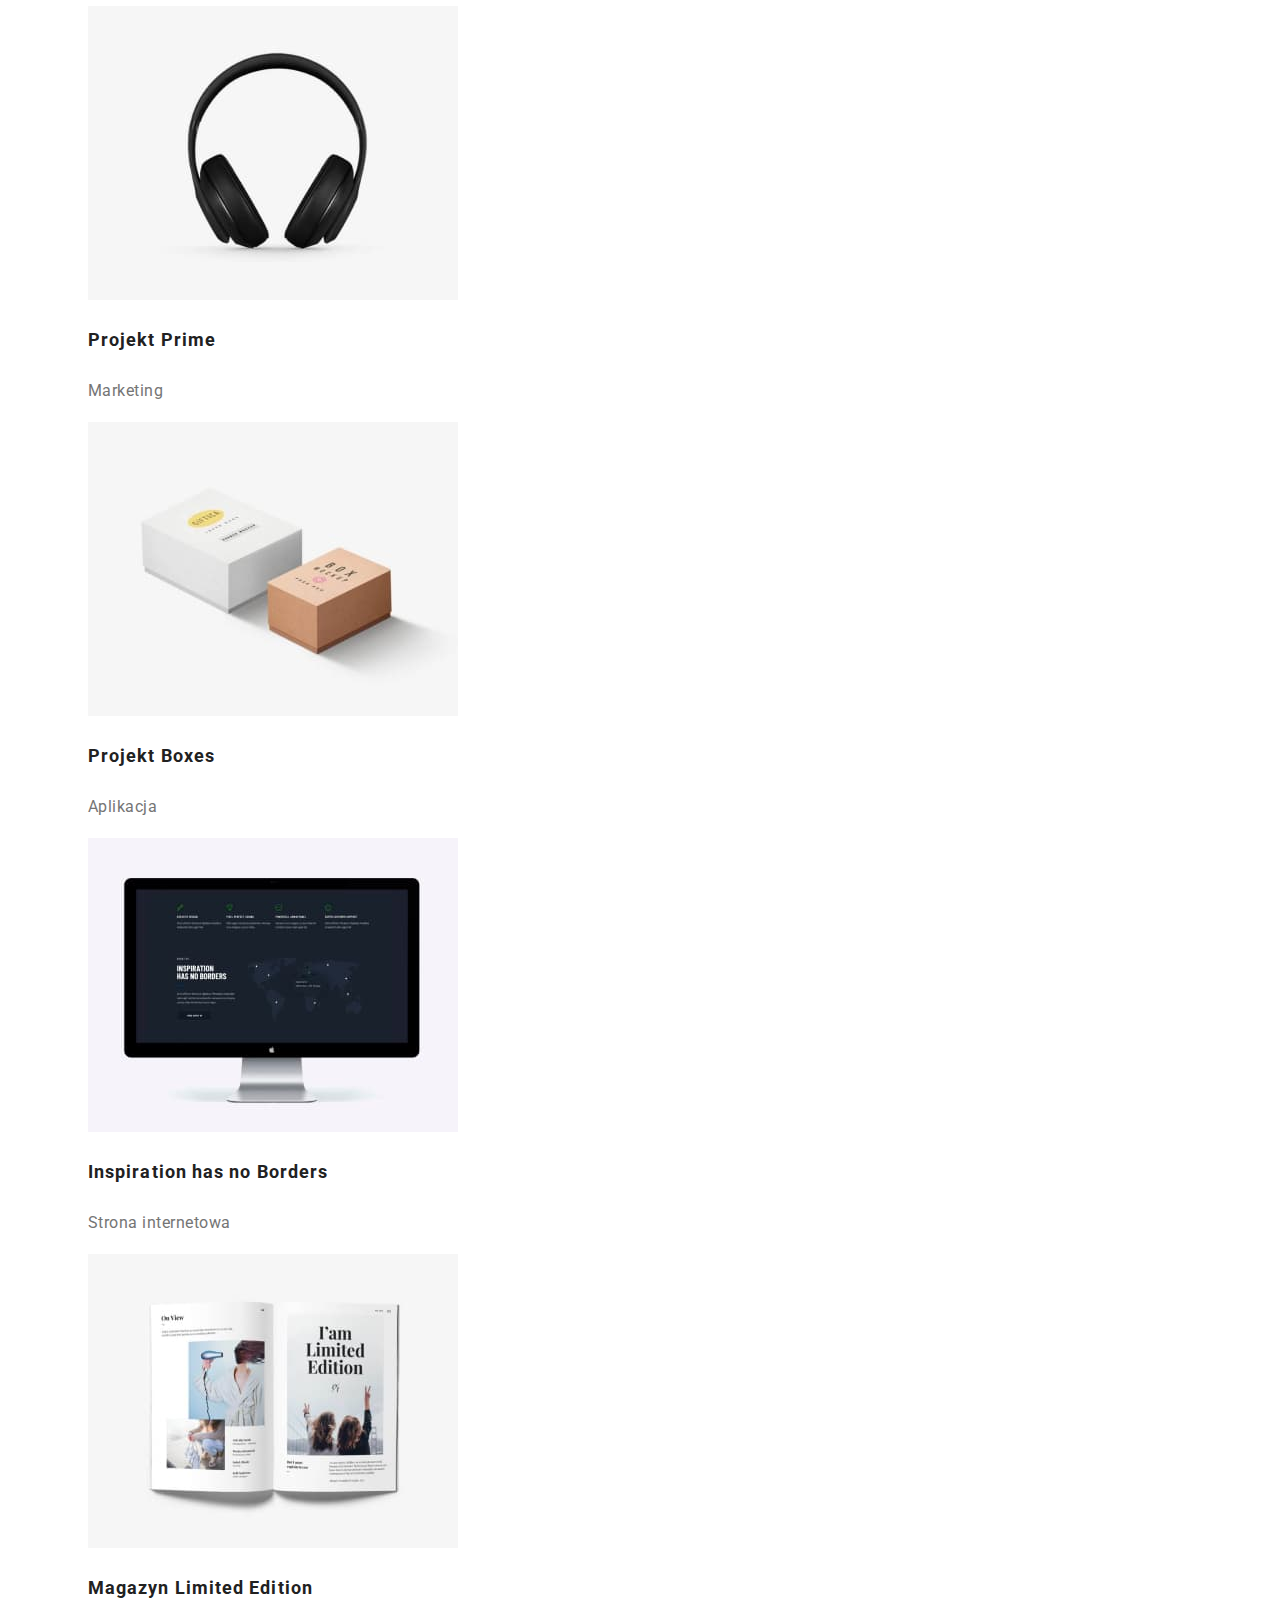
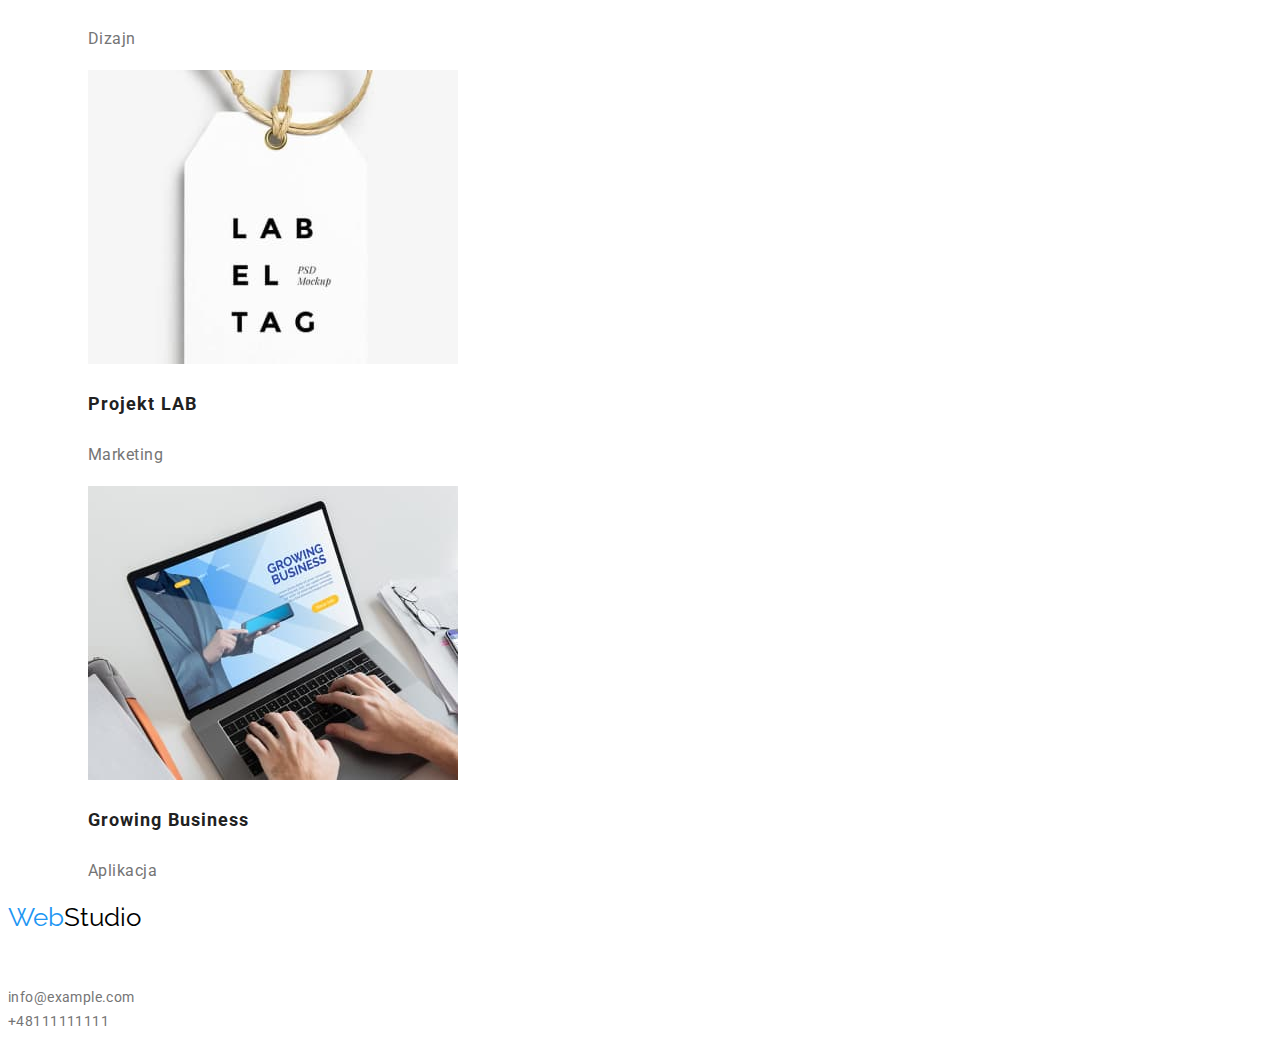
==== commit b253c9ad: "changed the color in the button class" ====
--- a/portfolio.html
+++ b/portfolio.html
@@ -171,7 +171,7 @@
                 class="logo"
                 ><span>Web</span>Studio</a>
     <address>
-        <p class="footer">m. Warszawa, Aleje Jerozolimskie 21</p>
+        <p class="address">m. Warszawa, Aleje Jerozolimskie 21</p>
         <a href="mailto:info@example.com" class="footer-address">info@example.com</a><br />
         <a href="tel:+48111111111" class="footer-address">+48111111111</a>
     </address>
--- a/css/style.css
+++ b/css/style.css
@@ -17,18 +17,32 @@
     color: #2196f3;
 }
 button:hover {
-    color: #2196f3;
+    background-color: #2196f3;
+    color: #ffffff;
 }
 .button {
-    font-size: 10px;
-    color: #212121;
+    font-style: normal;
+    font-weight: 700;
+    font-size: 16px;
+    line-height: 30px;
+    align-items: center;
+    text-align: center;
+    letter-spacing: 0.06em;
+    color: #ffffff;
+    top: 430px;
+    width: 200px;
+    height: 50px;
+    left: 700px;
+    background: #2196f3;
+    box-shadow: 0px 4px 4px #00000026;
+    border-radius: 4px;
 }
 span {
     color: #2196f3;
     font-size: 26px;
 }
 menu {
-    background-color: #ececec;
+    background-color: #e5e5e5;
 }
 
 .logo {
@@ -61,6 +75,7 @@
     color: #212121;
 }
 .font {
+    font-family: "Roboto";
     font-style: normal;
     font-weight: 500;
     font-size: 16px;
@@ -94,25 +109,7 @@
     color: #757575;
     text-decoration: none;
 }
-.font-button {
-    font-style: normal;
-    font-weight: 700;
-    font-size: 16px;
-    line-height: 30px;
-    display: flex;
-    align-items: center;
-    text-align: center;
-    letter-spacing: 0.06em;
-    color: #ffffff;
-}
-.background-button {
-    width: 200px;
-    height: 50px;
-    left: 700px;
-    background: #2196f3;
-    box-shadow: 0px 4px 4px #00000026;
-    border-radius: 4px;
-}
+
 .center-text {
     font-family: "Roboto";
     font-style: normal;
@@ -122,6 +119,7 @@
     text-align: center;
     letter-spacing: 0.06em;
     text-transform: uppercase;
+    color: #ffffff;
 }
 .center-text2 {
     font-style: normal;
@@ -145,12 +143,13 @@
     letter-spacing: 0.03em;
     color: #757575;
 }
-.footer {
+.address {
     font-style: normal;
     font-weight: 400;
     font-size: 14px;
     line-height: 24px;
     letter-spacing: 0.03em;
+    color: #ffffff;
 }
 .footer-address {
     font-style: normal;
@@ -161,3 +160,22 @@
     color: #757575;
     text-decoration: none;
 }
+h3 {
+    font-style: normal;
+    font-weight: 700;
+    font-size: 14px;
+    line-height: 16px;
+    letter-spacing: 0.03em;
+    text-transform: uppercase;
+}
+.text-ipsum {
+    font-style: normal;
+    font-weight: 400;
+    font-size: 14px;
+    line-height: 24px;
+    letter-spacing: 0.03em;
+    color: #757575;
+}
+.section-background {
+    background: #2f303a;
+}
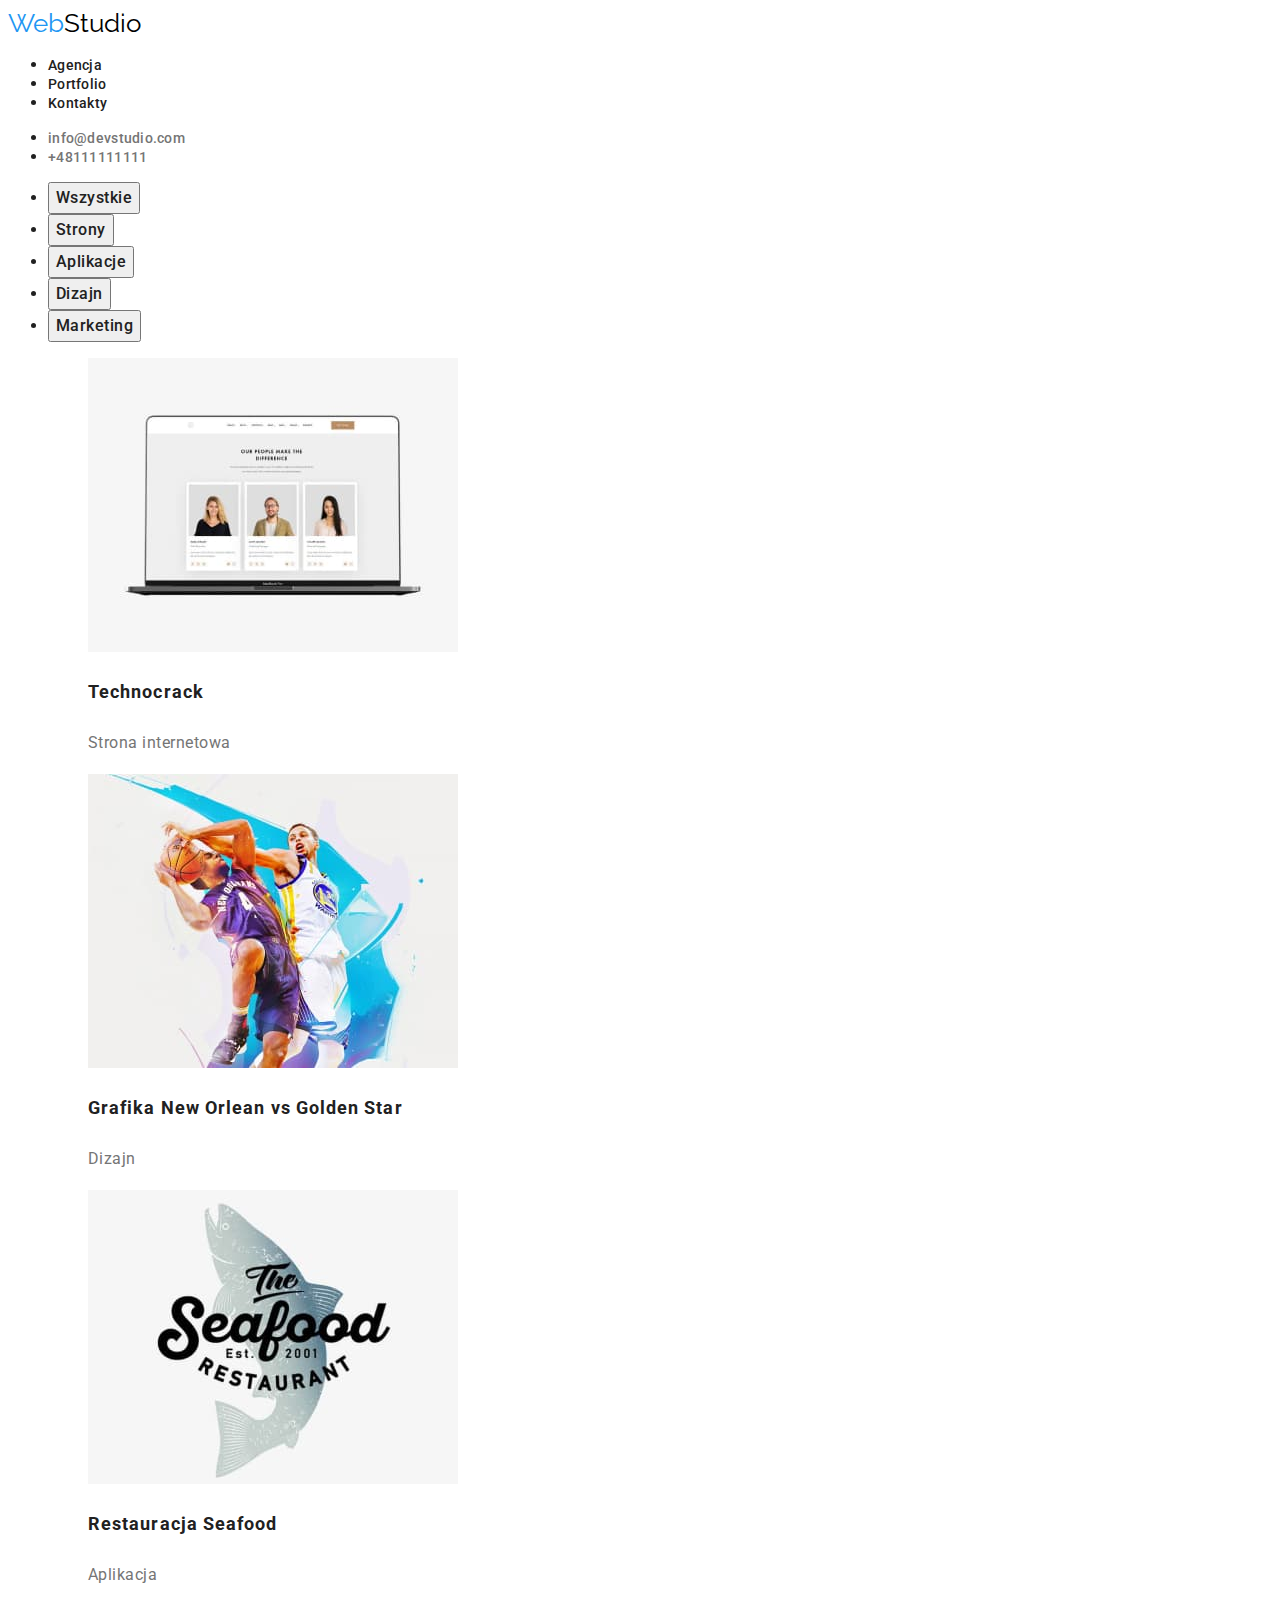
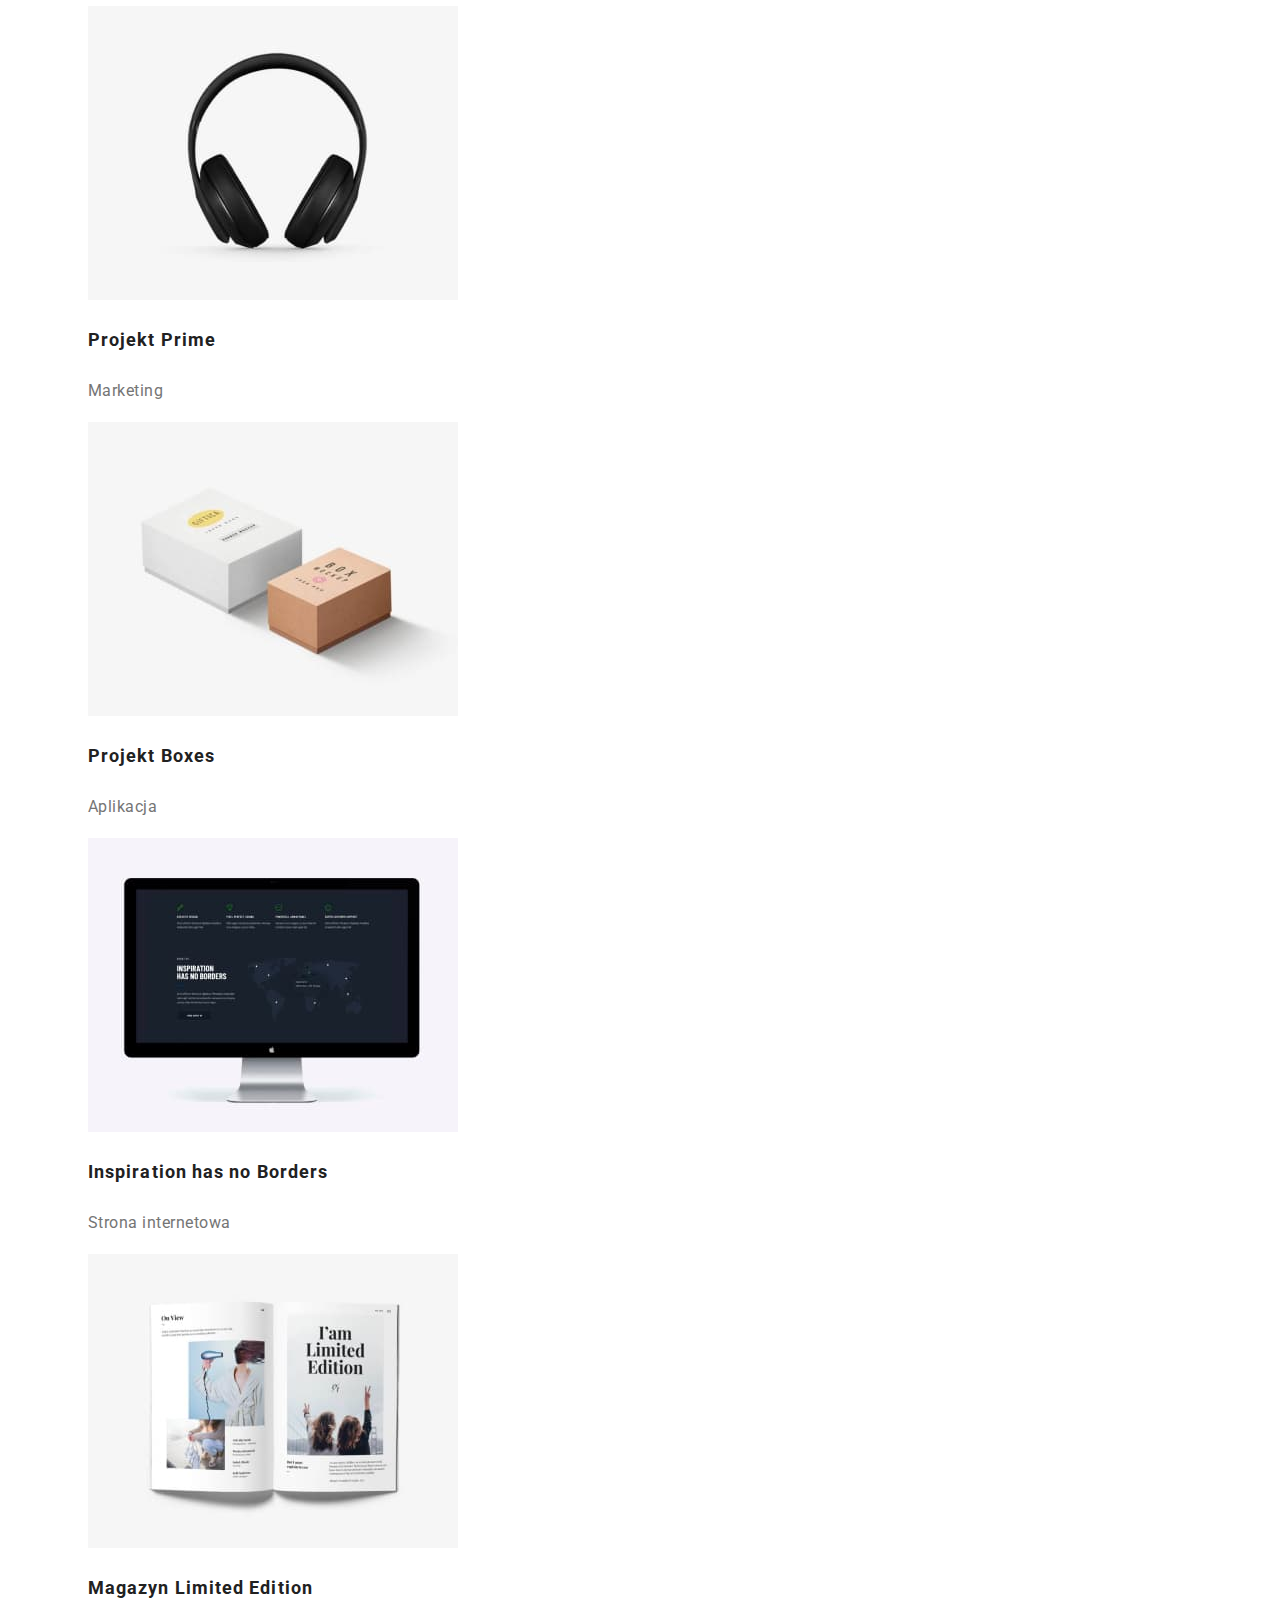
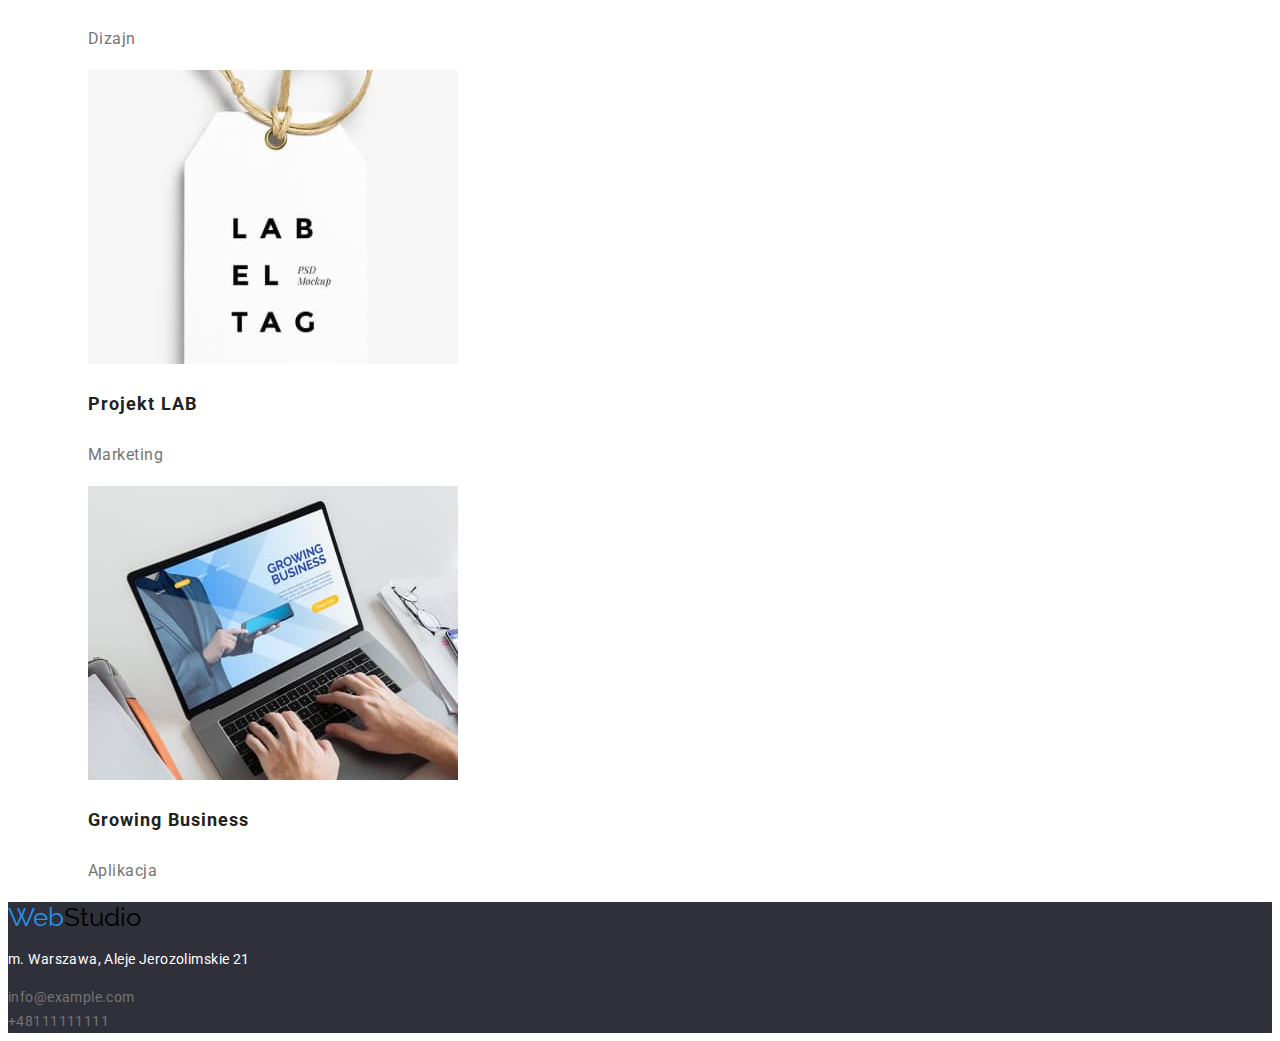
==== commit 7c673415: "changed the color in the menu class" ====
--- a/portfolio.html
+++ b/portfolio.html
@@ -165,7 +165,7 @@
                 </ul>
             </section>
 </div>
-<footer>
+<footer class="section-background">
     <a
                 href="https://tomaszdre.github.io/goit-markup-hw-01/"
                 class="logo"
--- a/css/style.css
+++ b/css/style.css
@@ -21,6 +21,7 @@
     color: #ffffff;
 }
 .button {
+    font-family: "Roboto";
     font-style: normal;
     font-weight: 700;
     font-size: 16px;
@@ -42,7 +43,7 @@
     font-size: 26px;
 }
 menu {
-    background-color: #e5e5e5;
+    background: #FFFFFF;
 }
 
 .logo {
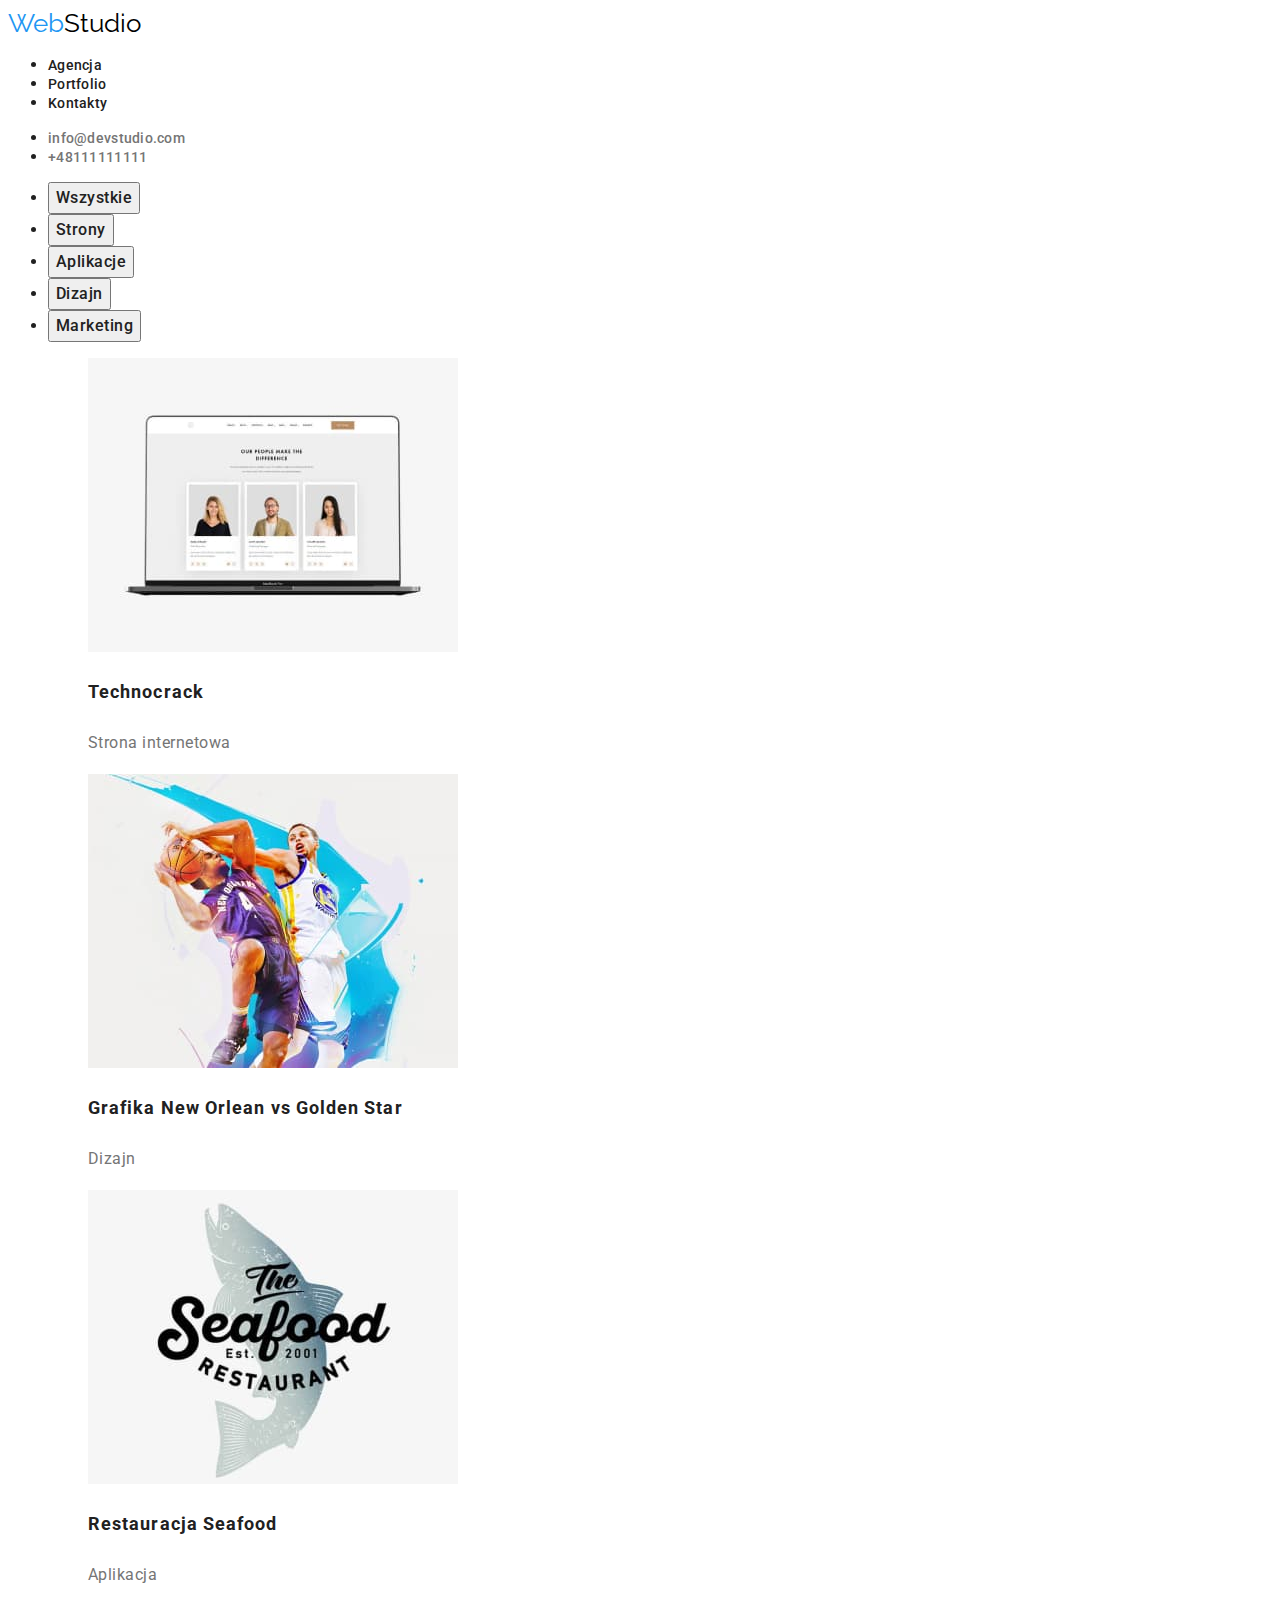
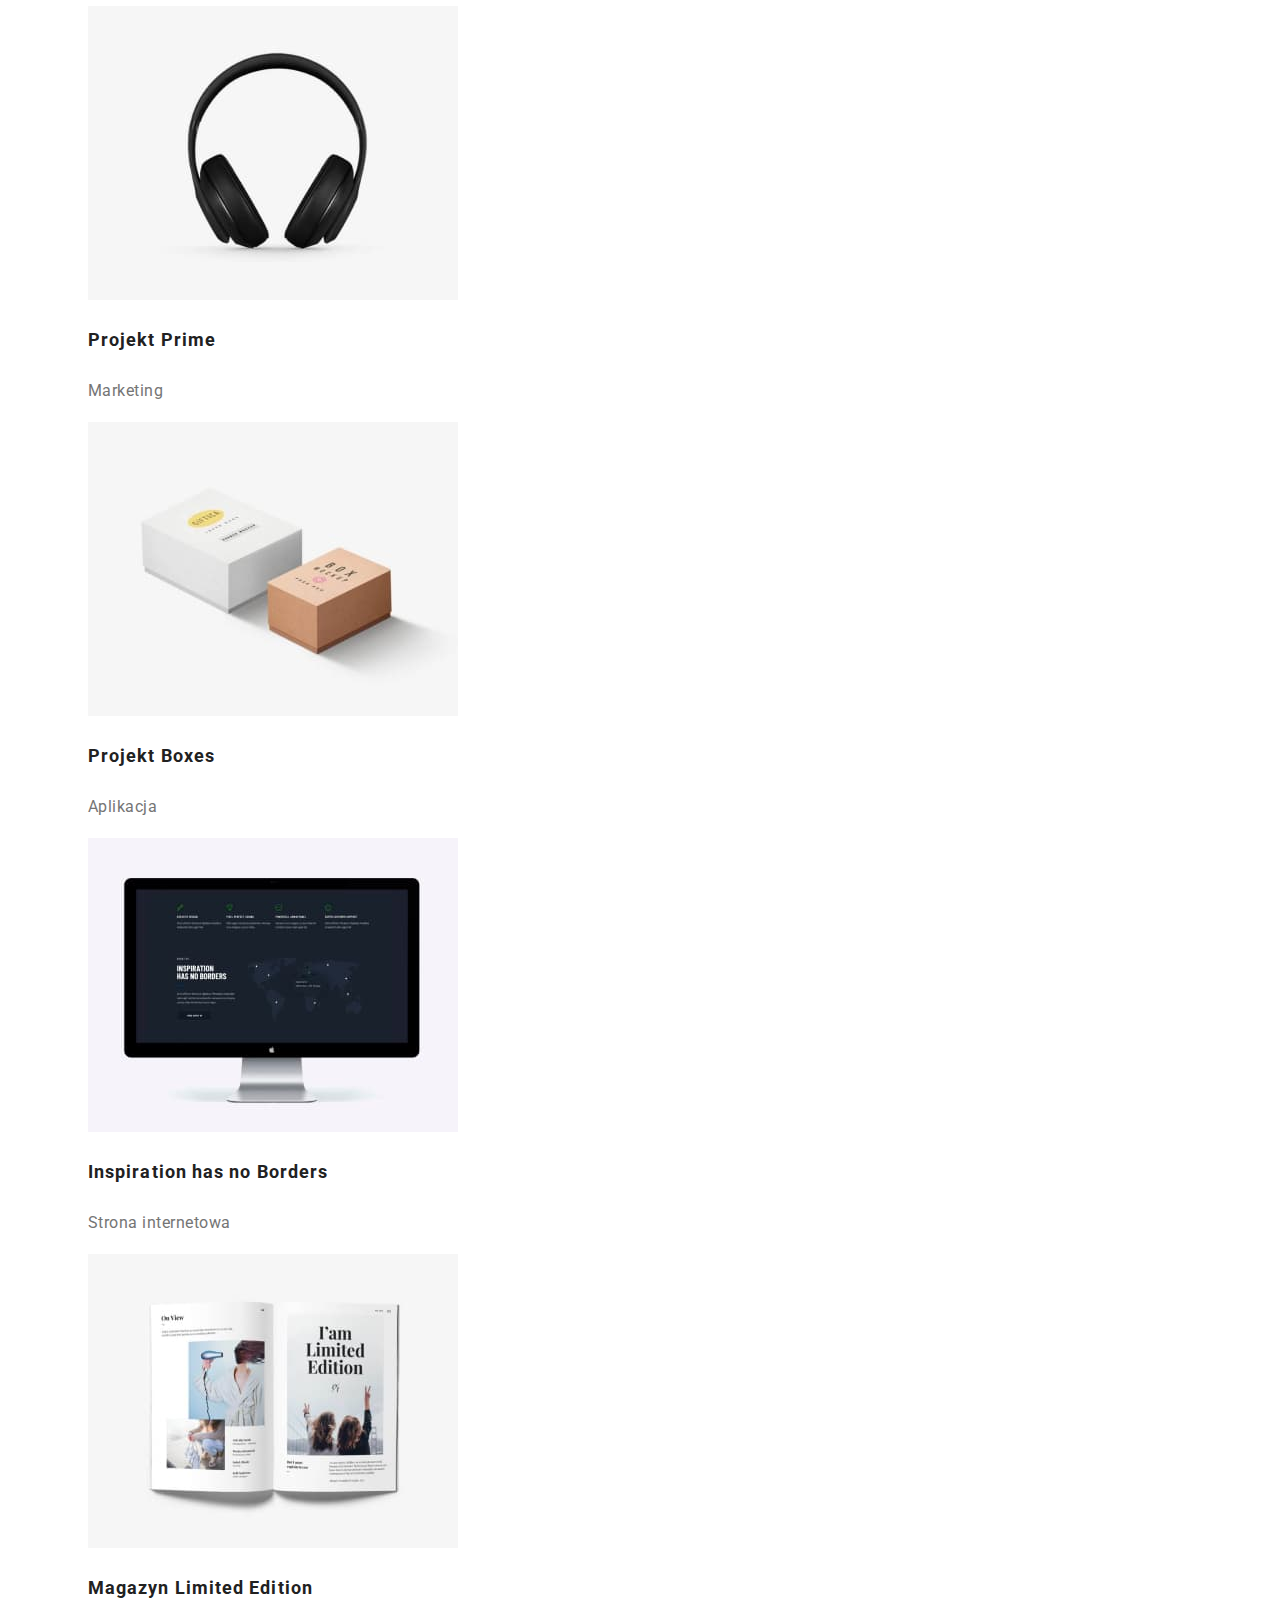
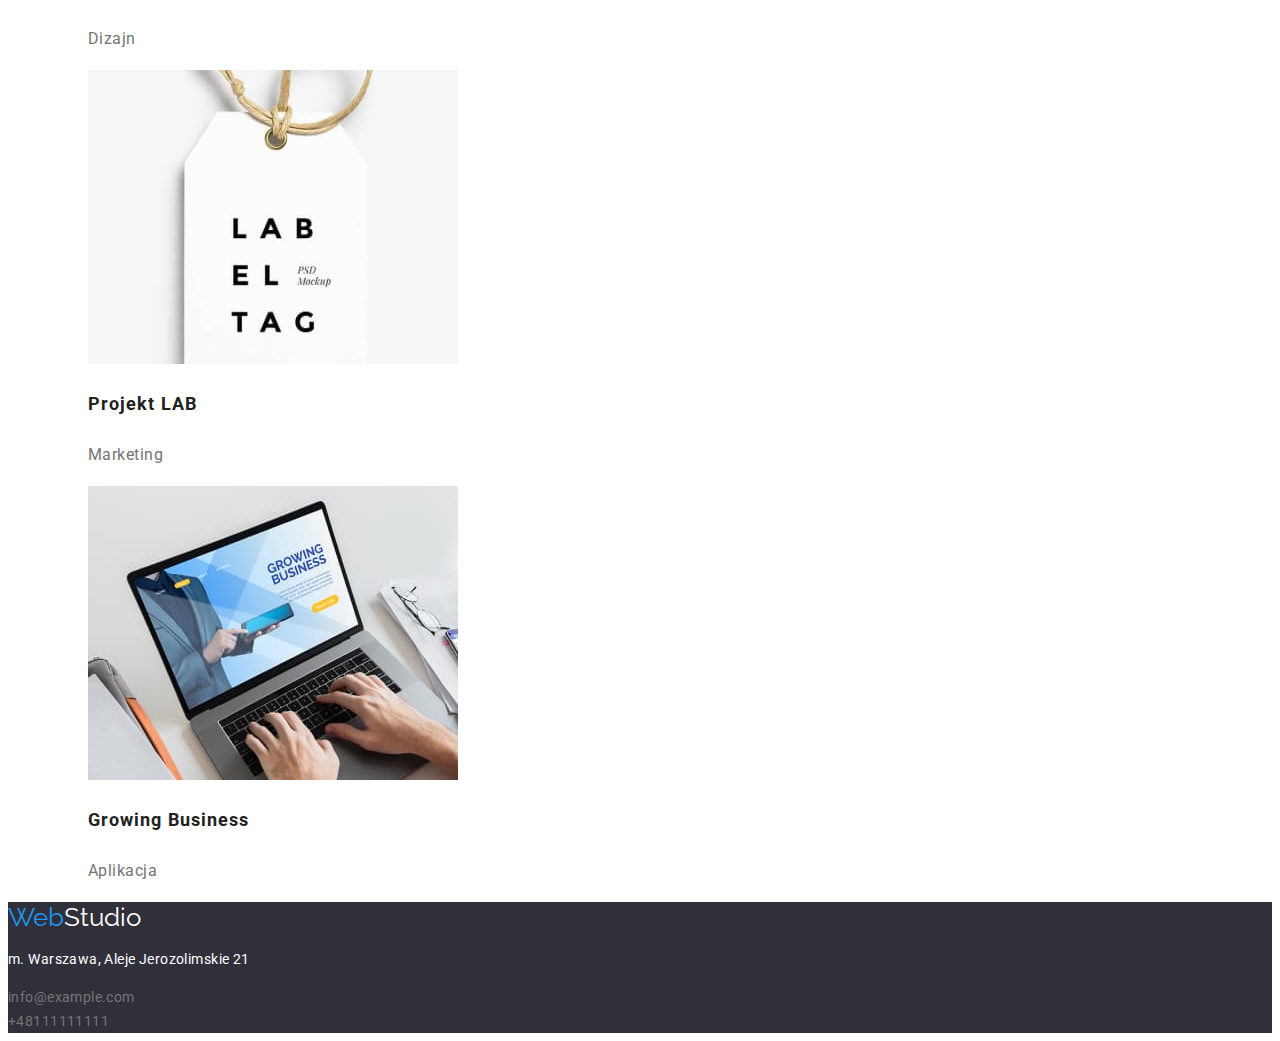
==== commit d01aac51: "changed logo color in footer" ====
--- a/portfolio.html
+++ b/portfolio.html
@@ -169,7 +169,7 @@
     <a
                 href="https://tomaszdre.github.io/goit-markup-hw-01/"
                 class="logo"
-                ><span>Web</span>Studio</a>
+                ><span>Web</span><span class="logo2">Studio</span></a>
     <address>
         <p class="address">m. Warszawa, Aleje Jerozolimskie 21</p>
         <a href="mailto:info@example.com" class="footer-address">info@example.com</a><br />
--- a/css/style.css
+++ b/css/style.css
@@ -30,20 +30,19 @@
     text-align: center;
     letter-spacing: 0.06em;
     color: #ffffff;
-    top: 430px;
     width: 200px;
     height: 50px;
-    left: 700px;
     background: #2196f3;
     box-shadow: 0px 4px 4px #00000026;
     border-radius: 4px;
+    padding: 10px 41px 10px 35px;
 }
 span {
     color: #2196f3;
     font-size: 26px;
 }
 menu {
-    background: #FFFFFF;
+    background: #ffffff;
 }
 
 .logo {
@@ -54,6 +53,12 @@
     line-height: 1.2;
     text-decoration: none;
 }
+.logo2 { color: #ffffff;
+    font-family: Raleway;
+    font-weight: 700px;
+    font-size: 26px;
+    line-height: 1.2;
+    text-decoration: none;}
 
 button {
     cursor: pointer;
